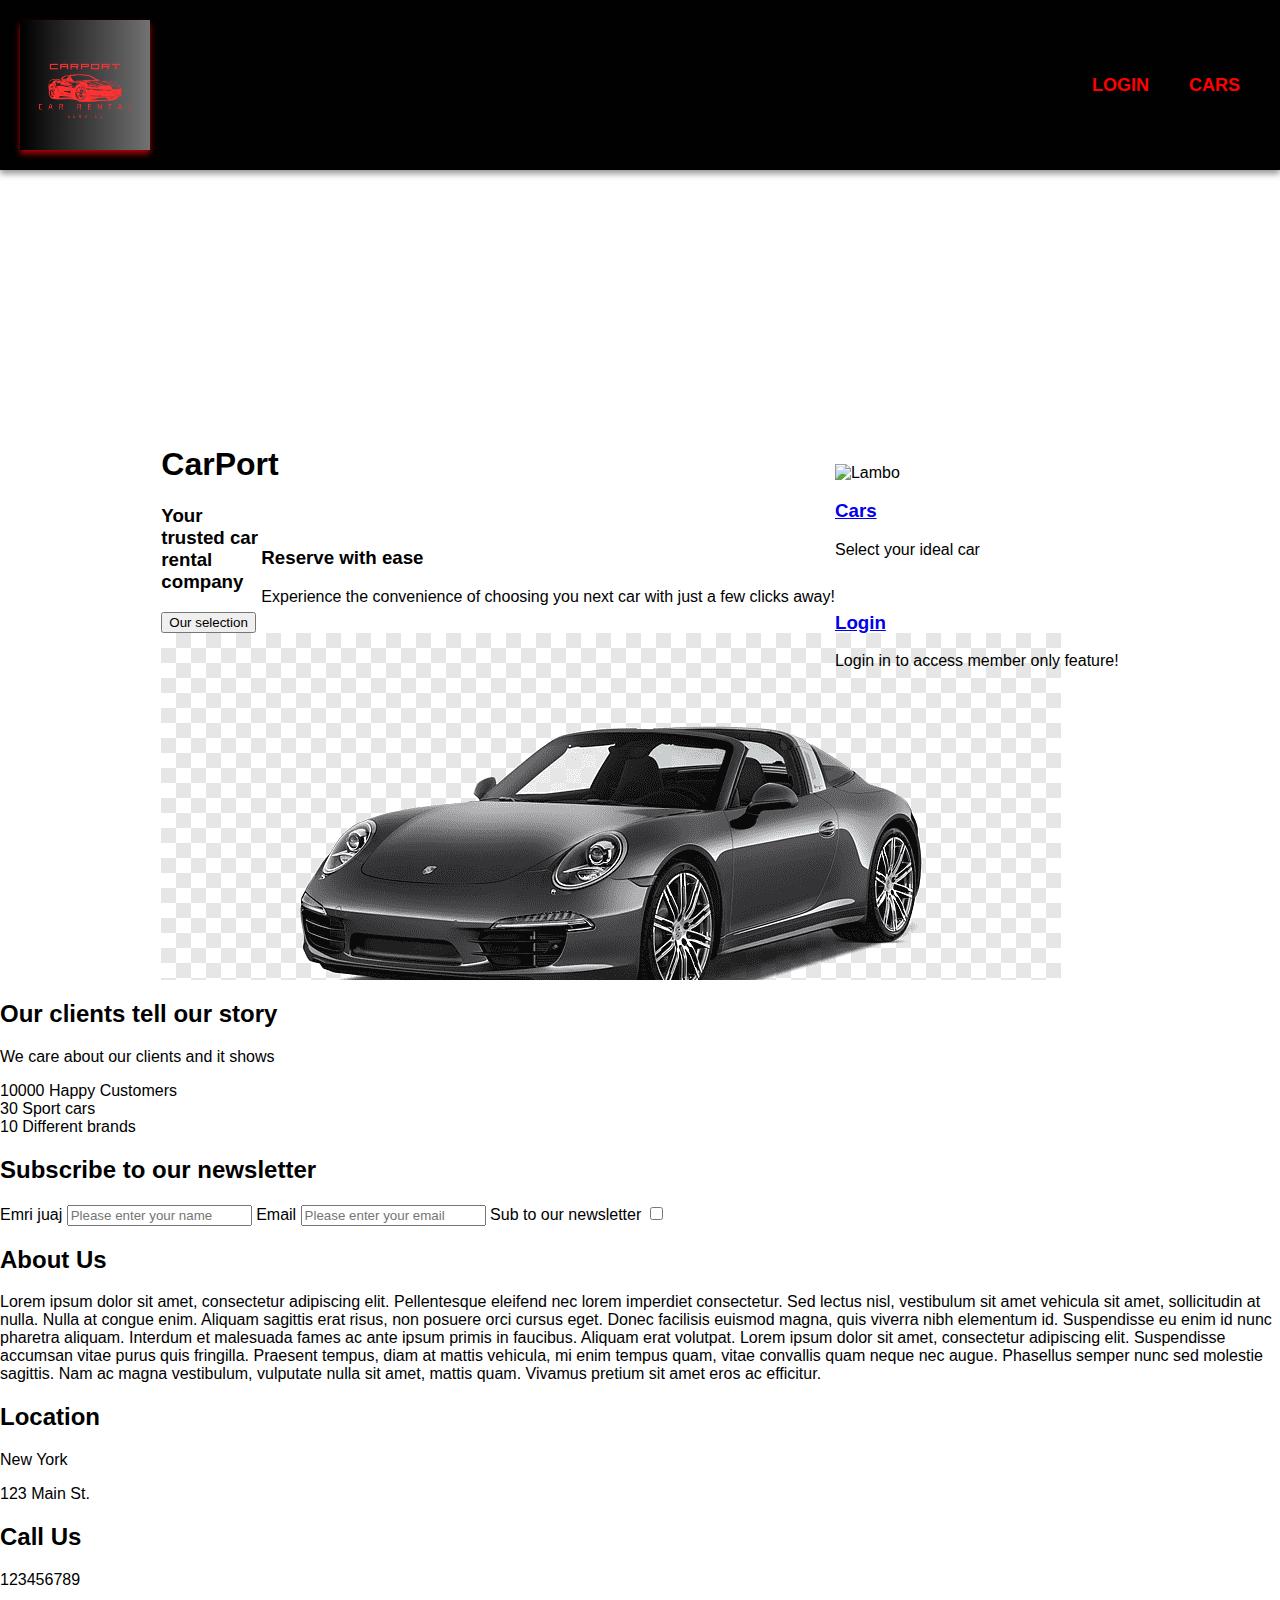
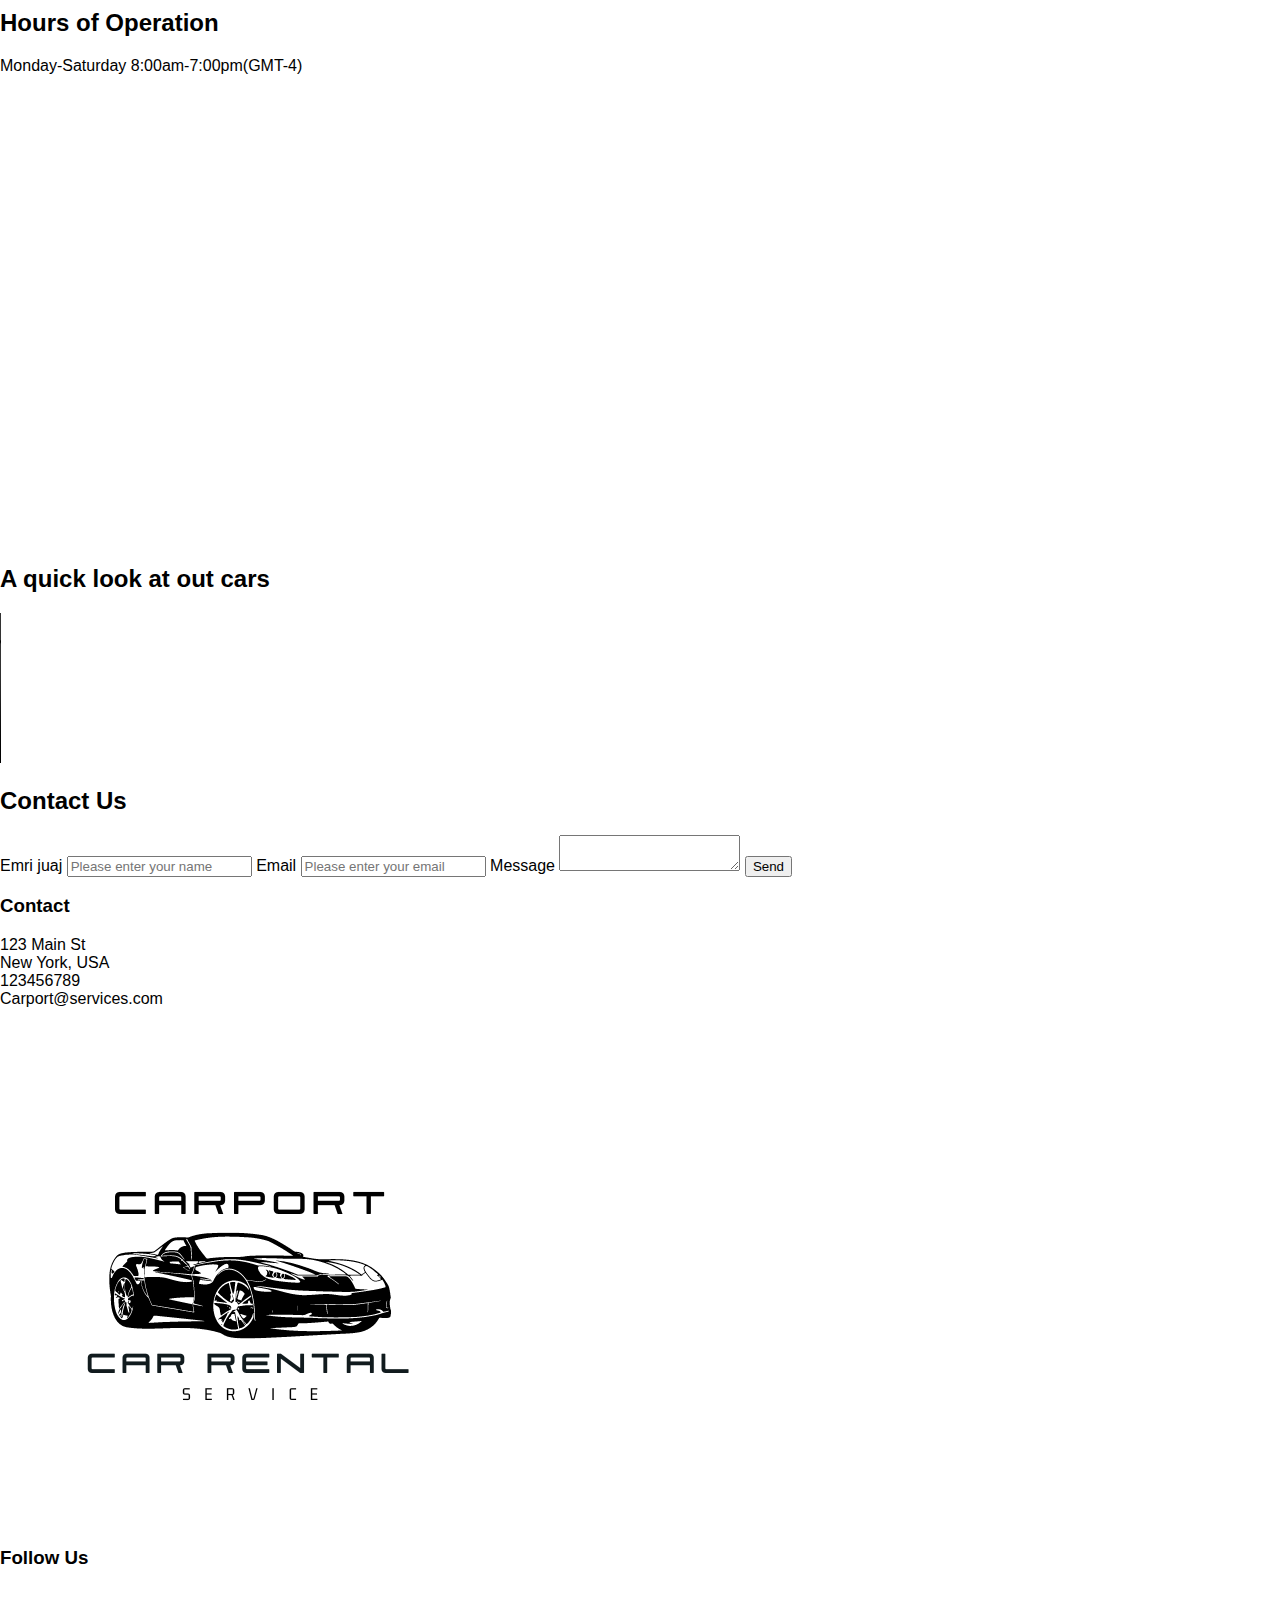
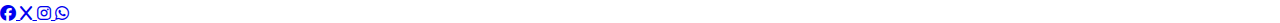
==== index.html @ 86327561 "Update" ====
<!DOCTYPE html>
<html lang="en">
<head>
    <meta charset="UTF-8">
    <meta name="viewport" content="width=, initial-scale=1.0">
    <link rel="stylesheet" href="https://cdnjs.cloudflare.com/ajax/libs/font-awesome/6.6.0/css/all.min.css">
    <link rel="stylesheet" href="index.css">
    <title>Carport</title>
</head>
<body>
  <header>
    <img src="Logo.png" alt="WebLogo">
    <nav>
        <ul>
            <li> <a href="login.html">Login</a></li>
            <li><a href="cars.html">Cars</a></li>
            
        </ul>
    </nav>
  </header>
    <main>

      <section class="car-showcase">
        <div class="car-info">
            <h1>CarPort</h1>
            <h3>Your trusted car rental company</h3>
            <button class="modern-button">Our selection</button>
            <div class="image"><img src="web-car-img.png" alt="Car Image"></div>
        <div class="img-overlay">
            <span class="overlay-txt">Our cars are our passion</span>
        </div>
        </div>
        <div class="carport-txt">
            <h3>Reserve with ease</h3>
            <p>Experience the convenience of choosing you next car with just a few clicks away!</p>
            </div>
            <div class="reserve-process-overview">
            <div class="reserve-process">
            <span class="icon">

                <img src="lambo.p" alt="Lambo">
            </span>
            <h3><a href="cars.html">Cars</a></h3>
            <p>Select your ideal car</p>
        </div>
        <div class="reserve-process">
        <span class="icon">
            <img src="Ferrari.p" alt="">
            <h3><a href="login.html">Login</a></h3>
            <p>Login in to access member only feature!</p>
        </span>
        </div>

        </div>
      </section>

     <section class="statistics">
        <div class="container">
            <h2 class="section-header">
                Our clients tell our story
            </h2>
            <p class="section-description">
                We care about our clients and it shows
            </p>
            <div class="statistics-wrapper">
                <div class="statistics">
                    <span class="statistic-number">
                        10000
                    </span>
                    <span class="statistic-txt">
                        Happy Customers
                    </span>
                </div>
                <div class="statistics">
                    <span class="statistic-number">
                        30
                    </span>
                    <span class="statistic-txt">
                        Sport cars
                    </span>
                </div>
                <div class="statistics">
                    <span class="statistic-number">
                        10
                    </span>
                    <span class="statistic-txt">
                        Different brands
                    </span>
                </div>
            </div>
        </div>
     </section>

     <section class="newsletter">
        <h2>Subscribe to our newsletter</h2>
        <form id="newsletter-form">
            <label for="emri">Emri juaj</label>
            <input type="text" name="emri" placeholder="Please enter your name">
         <label for="email">Email</label>
        <input type="email" name="email" placeholder="Please enter your email">
        <label for="checkbox">Sub to our newsletter</label>
        <input type="checkbox" name="checkbox">

        </form>
        </section>

       <section class="about-us">
        <div class="bkg-img"></div>
        <div class="about-us-content">
        <h2>About Us</h2>
        <p>
            Lorem ipsum dolor sit amet, consectetur adipiscing elit. Pellentesque eleifend nec lorem imperdiet consectetur. Sed lectus nisl, vestibulum sit amet vehicula sit amet, sollicitudin at nulla. Nulla at congue enim. Aliquam sagittis erat risus, non posuere orci cursus eget. Donec facilisis euismod magna, quis viverra nibh elementum id. Suspendisse eu enim id nunc pharetra aliquam. Interdum et malesuada fames ac ante ipsum primis in faucibus. Aliquam erat volutpat. Lorem ipsum dolor sit amet, consectetur adipiscing elit. Suspendisse accumsan vitae purus quis fringilla. Praesent tempus, diam at mattis vehicula, mi enim tempus quam, vitae convallis quam neque nec augue. Phasellus semper nunc sed molestie sagittis. Nam ac magna vestibulum, vulputate nulla sit amet, mattis quam. Vivamus pretium sit amet eros ac efficitur.
        </p>
    </div>
       </section>
    <section class="location-section">
        <div class="location">
            <div class="location-address">
                <h2>Location</h2>
                <p>New York</p>
                <p>123 Main St.</p>
                <h2>Call Us</h2>
                <p>123456789</p>
                <h2>Hours of Operation</h2>
                <p>Monday-Saturday 8:00am-7:00pm(GMT-4)</p>
            </div>
            <div class="map">
                <iframe 
                src="https://www.google.com/maps/embed?pb=!1m18!1m12!1m3!1d387191.03622311755!2d-74.30935047300717!3d40.69753993691164!2m3!1f0!2f0!3f0!3m2!1i1024!2i768!4f13.1!3m3!1m2!1s0x89c24fa5d33f083b%3A0xc80b8f06e177fe62!2sNew%20York%20City%2C%20New%20York%2C%20Shtetet%20e%20Bashkuara%20t%C3%AB%20Amerik%C3%ABs!5e0!3m2!1ssq!2s!4v1728379317679!5m2!1ssq!2s" width="600" height="450" style="border:0;" allowfullscreen="" loading="lazy" referrerpolicy="no-referrer-when-downgrade">
            </iframe>
            </div>
        </div>
    </section>

    <section class="video">
        <div class="video-content">
            <h2 class="video-header">
                A quick look at out cars
            </h2>
            <div class="video-player">
                <video 
                class="video_iframe"
                src="videoplayback (1).mp4"
                controls
                loop
                autoplay
                muted
            ></video>
            </div>
        </div>
    </section>

    <section class="contact-form">
        <h2>Contact Us</h2>
        <form>
            <label for="emri">Emri juaj</label>
            <input type="text" name="emri" placeholder="Please enter your name">

            <label for="email">Email</label>
            <input type="email" name="email" placeholder="Please enter your email">

            <label for="message">Message</label>
            <textarea name="message" id="message" required></textarea>
            <button type="submit">Send</button>
        </form>
    </section>
    
    
    
    
    
    
    
    
    
    
    
    
    
    
    
    
    
    
    
    
    
    
    
    
    
    
    </main>
    <footer>
        <div class="container">
            <div class="footer-content">
                <div class="footer-content">
                    <div class="footer-column">
                        <h3>Contact</h3>
                        <p>
                            123 Main St <br>
                            New York, USA <br>
                            123456789 <br>
                            Carport@services.com
                        </p>
                    </div>
                    <div class="footer-column">
                       <img src="WebLogo.png" alt="Our logl" class="footer-logo">
                       <h3>Follow Us</h3>
                        <div class="social-media-icons">
                            <a href="https://www.facebook.com/"><br>
                                <i class="fa-brands fa-facebook"></i>
                            </a>
                            <a href="https://www.x.com/">
                                <i class="fa-brands fa-x"></i>
                            </a>
                            <a href="https://www.instagram.com/">
                                <i class="fa-brands fa-instagram"></i>
                            </a>
                            <a href="https://www.whatsapp.com/">
                                <i class="fa-brands fa-whatsapp"></i>
                            </a>

                        </div>


                    </div>
                    
                </div>
            </div>
        </div>
    </footer>
</body>
</html>
---- index.css ----
*{
    font-family: "Roboto", sans-serif;
    
}

body{
    margin: 0;
    padding: 0;
}

header{
    background-color: rgb(1, 1, 1);

    box-shadow: 0 4px 6px rgba(0, 0, 0, 0.4);
    padding: 20px;
    justify-content: space-between;
    display: flex;
}

nav{
    display: flex;
    justify-content: space-between;
    align-items: center;
}

header img{
    height: 130px;
    box-shadow: 0 4px 6px rgba(205, 9, 9, 0.8);
    
}

nav ul{
    list-style: none;
    display: flex;
    align-items:center;
    justify-content: center;
}

nav ul li{
margin: 0 10px;
}

nav ul li a{
    text-decoration: none;
    color: red;
    font-weight: 700;
    font-size: large;
    text-transform: uppercase;
    padding: 10px;
    border-radius: 10px;
    
  
}

nav ul li a:hover{
    font-weight: 800 ;
    color: black;
    transition: 50ms;
    background-color: red;

}

.car-showcase{
    display: flex;
    justify-content: center;
    align-items: center;
    height: 90vh;
    position: relative;
    overflow: hidden;
}
.car-info{
    height: 300px;
    width: 100px;

}
}

.reserve-process-overview{
      display: flex;
    justify-content: center;
    align-items: center;
    height: 90vh;
    position: relative;
    overflow: hidden;
}
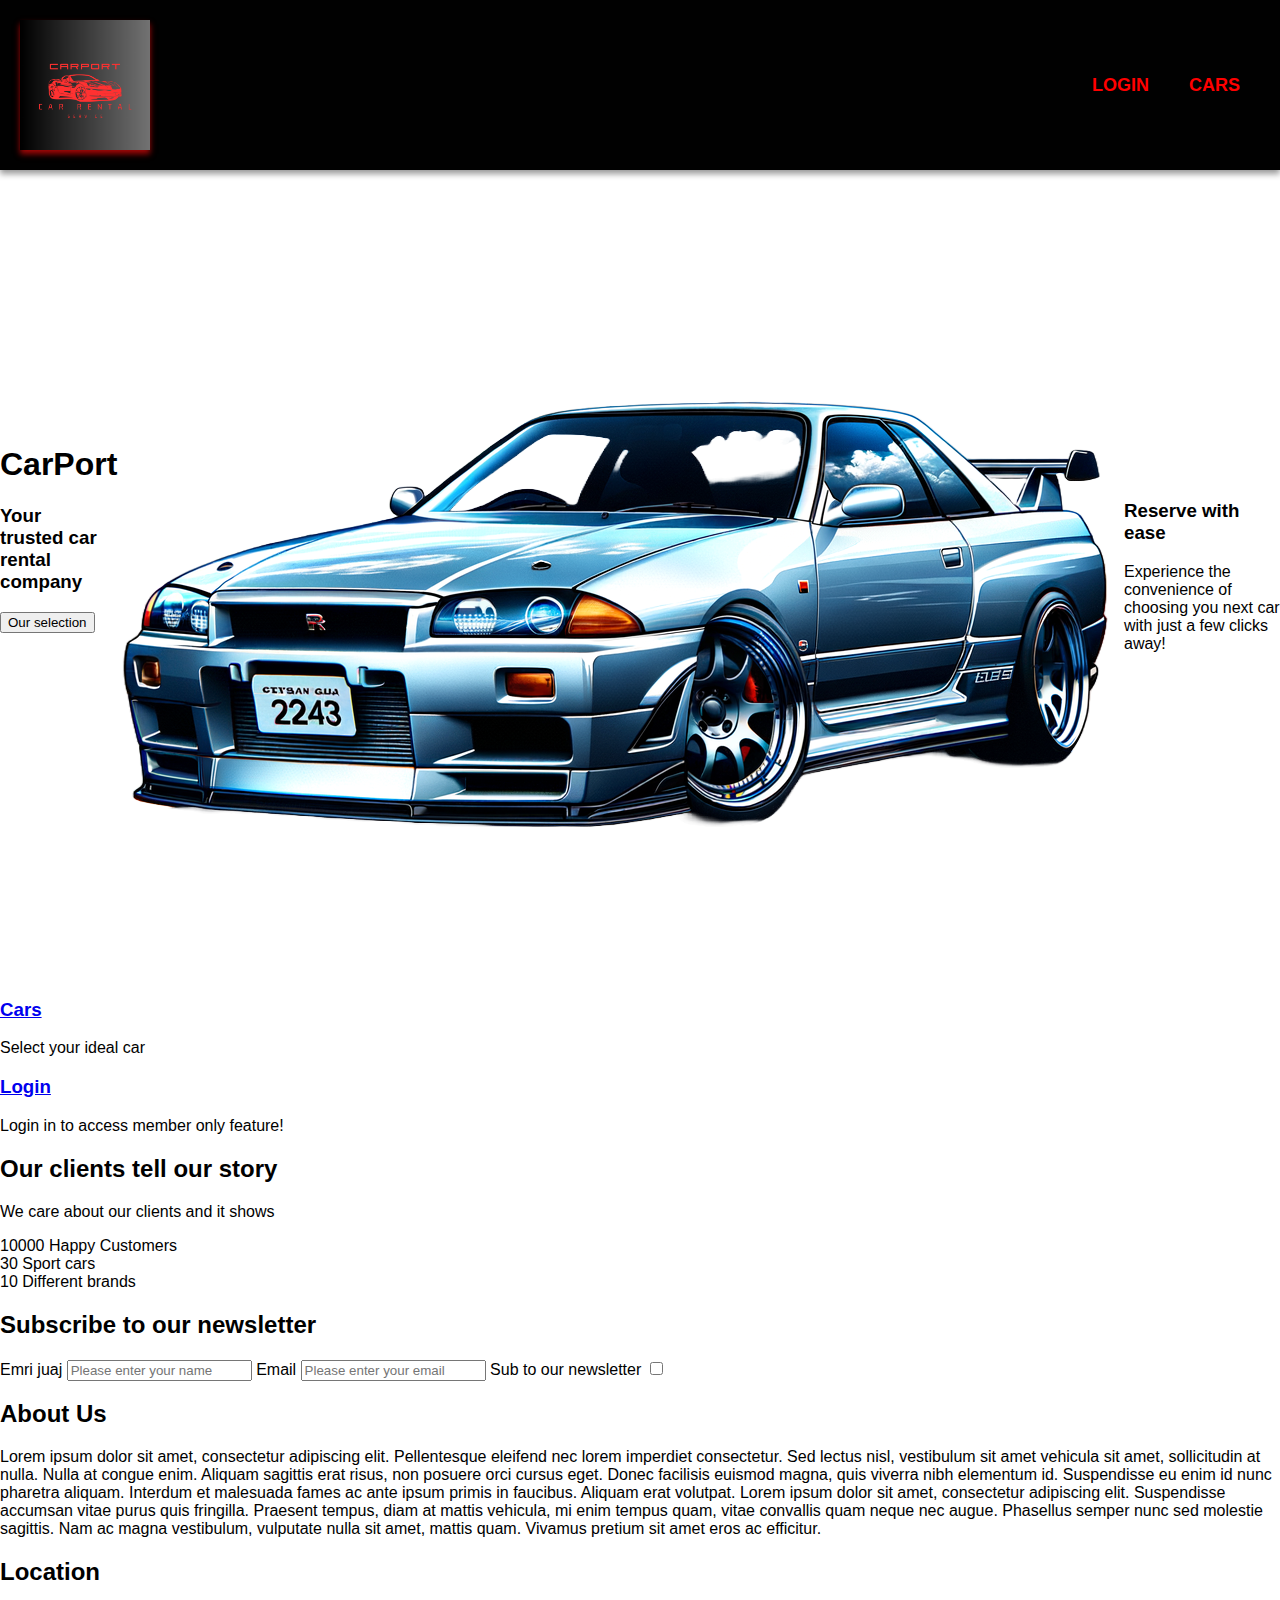
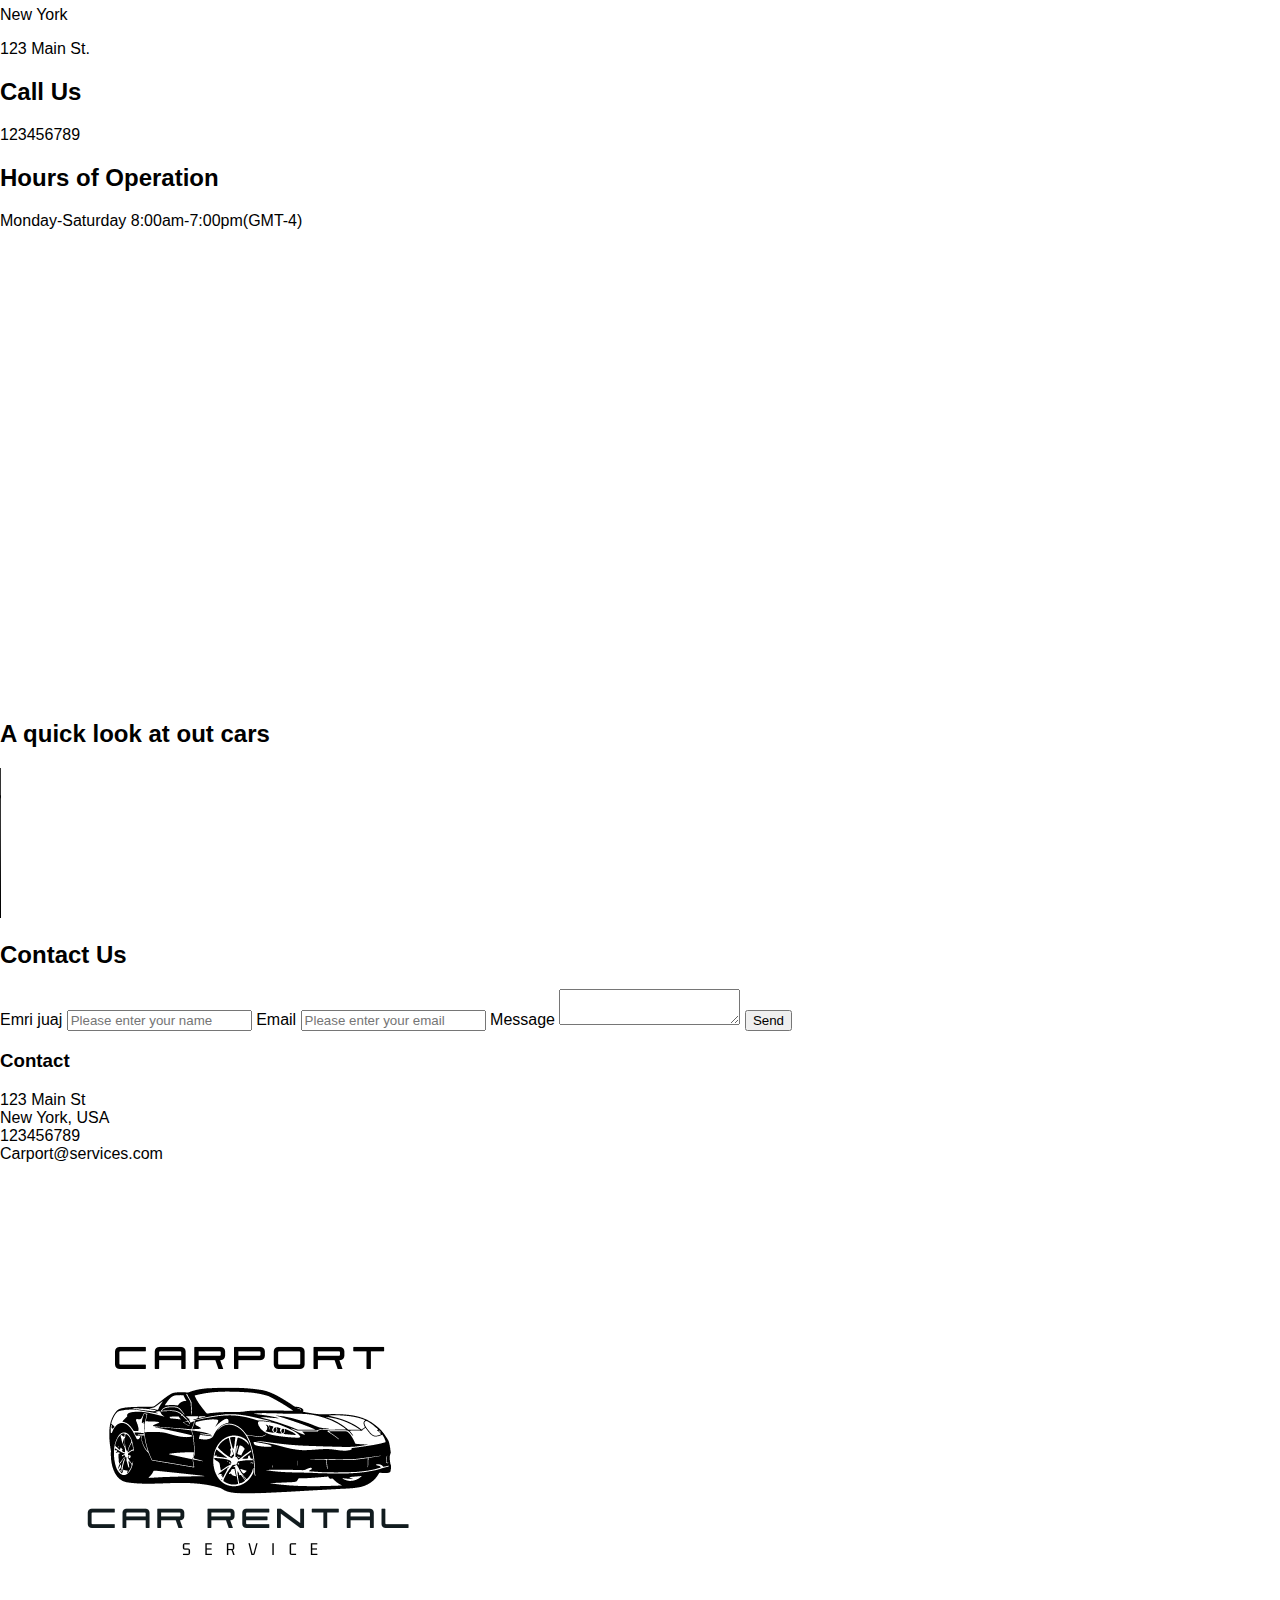
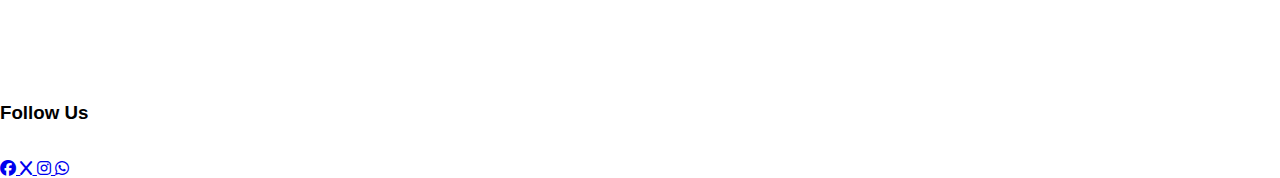
==== commit 16f4523d: "Css" ====
--- a/index.html
+++ b/index.html
@@ -25,34 +25,36 @@
             <h1>CarPort</h1>
             <h3>Your trusted car rental company</h3>
             <button class="modern-button">Our selection</button>
-            <div class="image"><img src="web-car-img.png" alt="Car Image"></div>
-        <div class="img-overlay">
-            <span class="overlay-txt">Our cars are our passion</span>
-        </div>
+        </div>
+            <div id="car-img">
+                <img src="Nissan.png" alt="Nissan">
+        
         </div>
         <div class="carport-txt">
             <h3>Reserve with ease</h3>
             <p>Experience the convenience of choosing you next car with just a few clicks away!</p>
-            </div>
+            </div>   
+        </section>
+        
             <div class="reserve-process-overview">
             <div class="reserve-process">
             <span class="icon">
 
-                <img src="lambo.p" alt="Lambo">
+                <!-- <img src="" alt="Lambo"> -->
             </span>
             <h3><a href="cars.html">Cars</a></h3>
             <p>Select your ideal car</p>
         </div>
         <div class="reserve-process">
         <span class="icon">
-            <img src="Ferrari.p" alt="">
+            <!-- <img src="" alt=""> -->
             <h3><a href="login.html">Login</a></h3>
             <p>Login in to access member only feature!</p>
         </span>
         </div>
 
         </div>
-      </section>
+   
 
      <section class="statistics">
         <div class="container">
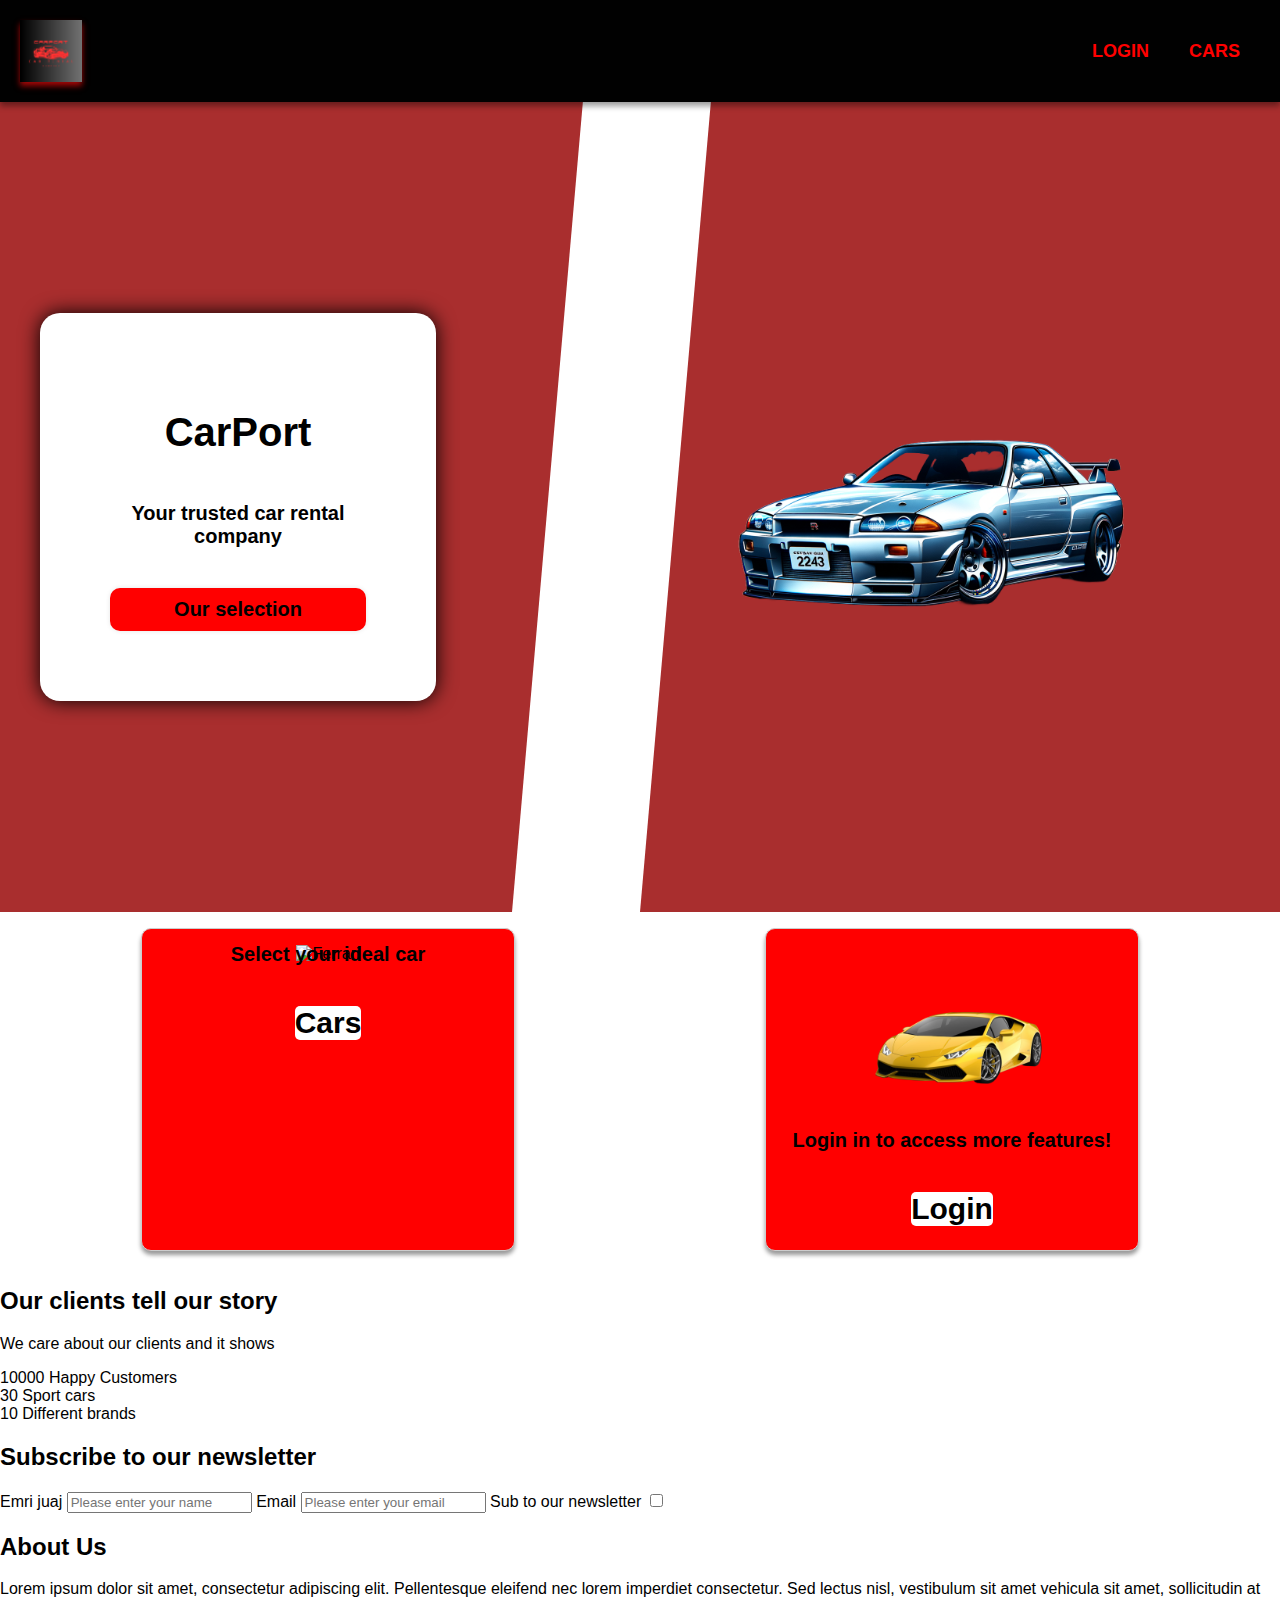
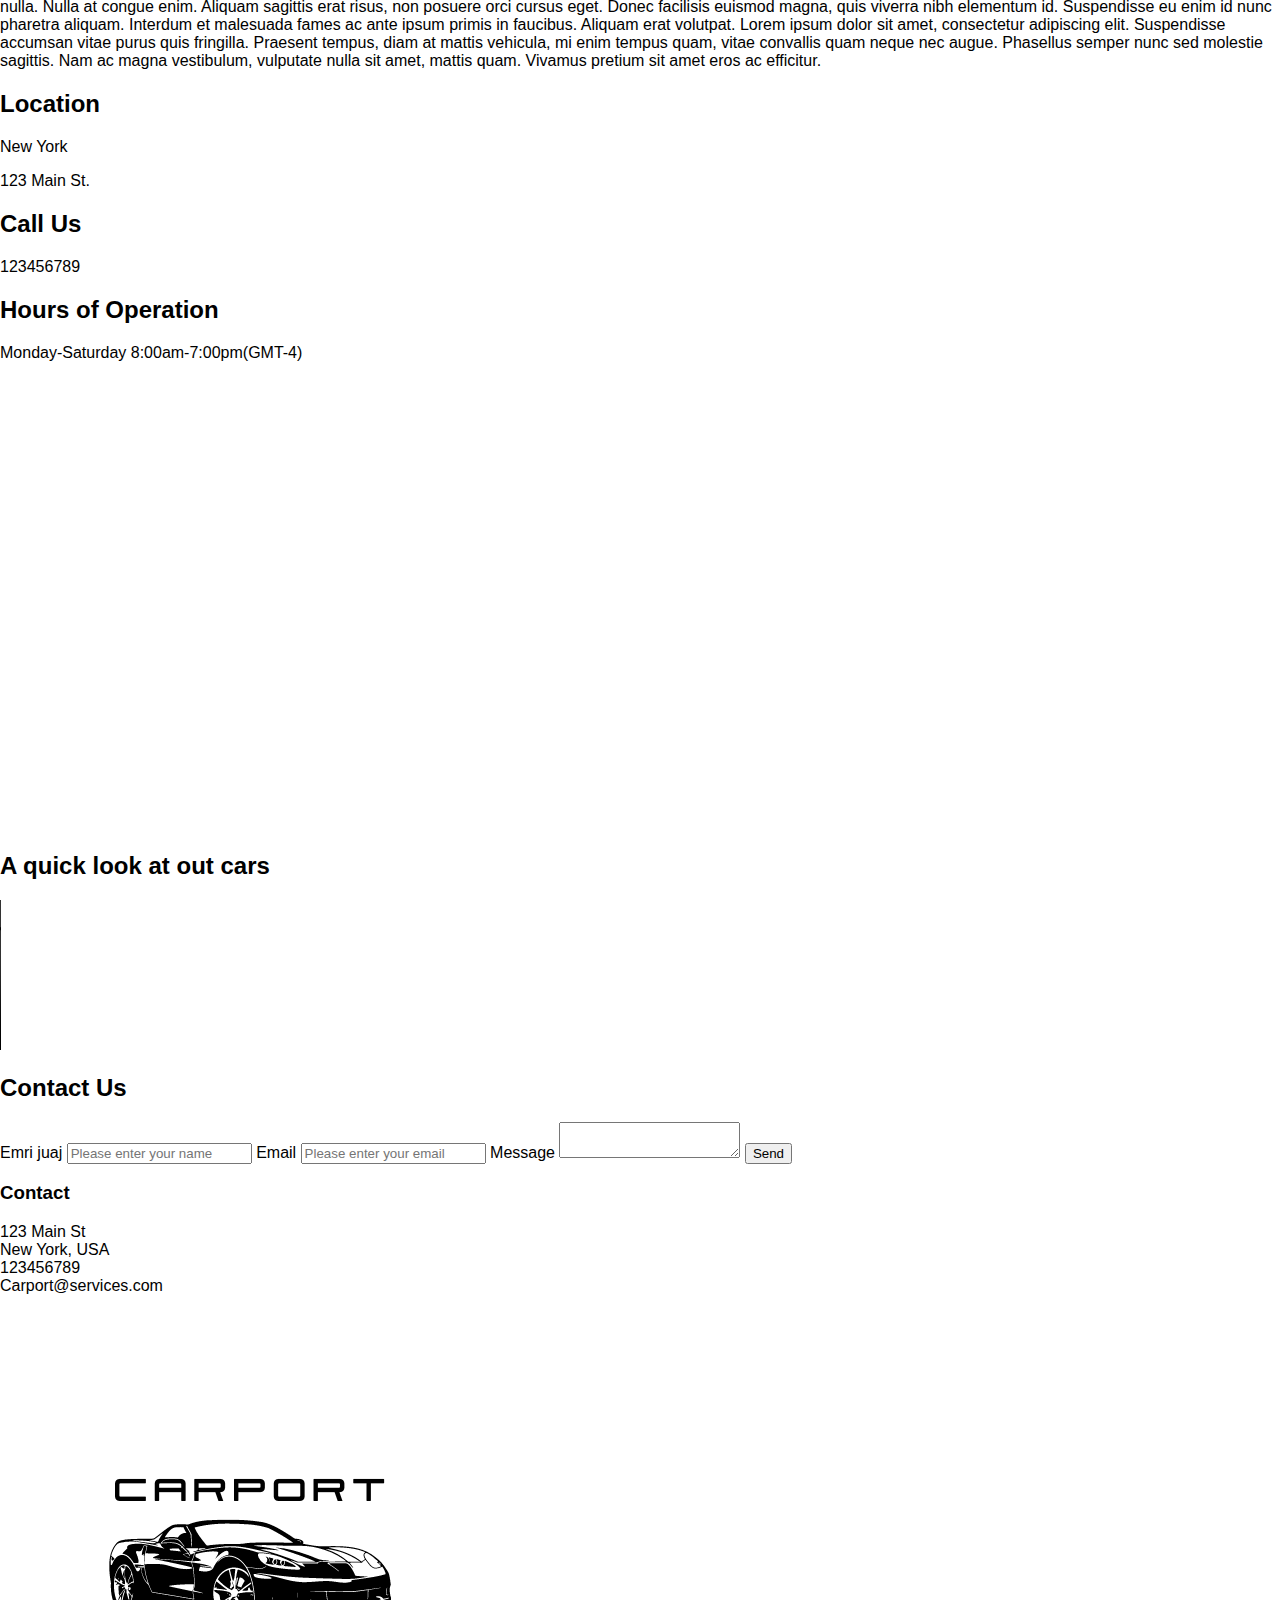
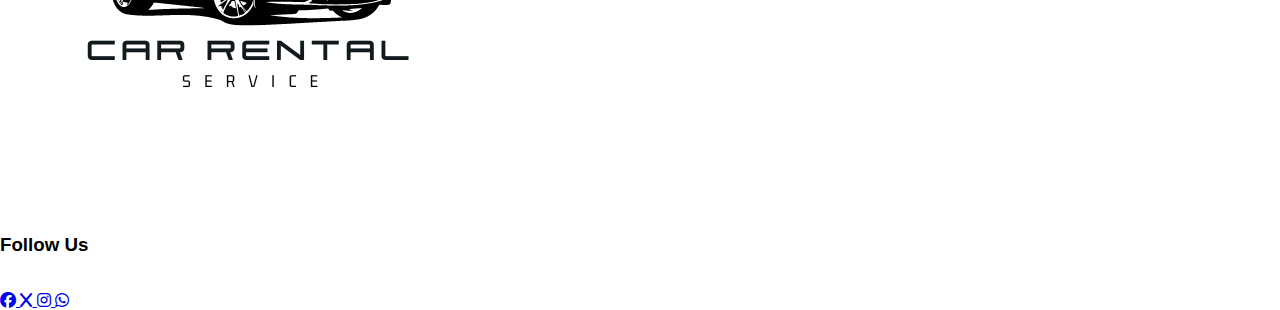
==== commit 593d0258: "New styling" ====
--- a/index.html
+++ b/index.html
@@ -26,31 +26,31 @@
             <h3>Your trusted car rental company</h3>
             <button class="modern-button">Our selection</button>
         </div>
-            <div id="car-img">
+            <div class="car-img">
                 <img src="Nissan.png" alt="Nissan">
         
         </div>
-        <div class="carport-txt">
-            <h3>Reserve with ease</h3>
-            <p>Experience the convenience of choosing you next car with just a few clicks away!</p>
-            </div>   
+           
         </section>
         
             <div class="reserve-process-overview">
             <div class="reserve-process">
             <span class="icon">
 
-                <!-- <img src="" alt="Lambo"> -->
+                <img src="ferrari.png" alt="Ferrari">
             </span>
+            <p>Select your ideal car</p>
             <h3><a href="cars.html">Cars</a></h3>
-            <p>Select your ideal car</p>
+            
         </div>
         <div class="reserve-process">
         <span class="icon">
-            <!-- <img src="" alt=""> -->
+             <img src="lambo.png" alt="Lambo"> 
+              </span>
+              <p>Login in to access more features!</p>
             <h3><a href="login.html">Login</a></h3>
-            <p>Login in to access member only feature!</p>
-        </span>
+            
+       
         </div>
 
         </div>
--- a/index.css
+++ b/index.css
@@ -24,9 +24,9 @@
 }
 
 header img{
-    height: 130px;
+    max-width: 5%;
+    max-height: 5%;
     box-shadow: 0 4px 6px rgba(205, 9, 9, 0.8);
-    
 }
 
 nav ul{
@@ -53,9 +53,9 @@
 }
 
 nav ul li a:hover{
+    
     font-weight: 800 ;
     color: black;
-    transition: 50ms;
     background-color: red;
 
 }
@@ -67,19 +67,164 @@
     height: 90vh;
     position: relative;
     overflow: hidden;
-}
+    justify-content: space-between;
+   
+}
+
+
+.car-showcase::before,
+.car-showcase::after{
+content: '';
+position: absolute;
+top: 0;
+width: 100%;
+height: 100%;
+transform-origin: bottom;
+background-color: rgb(169, 46, 46);
+z-index: -1;
+
+}
+
+.car-showcase::before{
+    right: 60%;
+    transform: skewx(-5deg)
+     
+}
+
+.car-showcase::after{
+    left: 50%;
+    transform: skewx(-5deg)
+}
+
+
+
+.car-img{
+  height: 400px;
+  width: 400px;
+ 
+  margin-right: 150px;
+  
+
+}
+.car-showcase img{
+    min-width: 100%;
+    min-height: 100%;
+    max-width: 50%;
+    max-height: 50%;
+   
+}
+
+.car-showcase img:hover{
+    transform: scale(1.3);
+    transition: transform 0.3s ease;
+}
+
 .car-info{
-    height: 300px;
-    width: 100px;
-
-}
+    flex: 1;
+    background-color: white;
+    text-align: center;
+    padding: 70px;
+    margin-left: 40px;
+    flex-direction: column;
+    border-radius: 20px;
+    max-width: 20%;
+    float: left; 
+    display: flex;
+    box-shadow: 0 0 20px rgba(0, 0, 0, 1);
+    
+}
+.car-info h1{
+    font-size: 40px;
+    font-weight: 700;
+
+}
+
+.car-info h3{
+    font-size: 20px;
+    font-weight: 700;
+}
+.car-info button{
+    background: red;
+    border-radius: 10px;
+    border: 0;
+    box-shadow: 0 0 5px rgba(0, 0, 0, 0.1);
+    color: black;
+    padding: 10px;
+    width: 100%;
+    margin-top: 20px;
+    font-size: 20px;
+    font-weight: 700;
+}
+
+.car-info button:hover{
+    transform: scale(1.3);
+    transition: transform 0.3s ease;
+    background-color: black;
+    color: white;
+    
 }
 
 .reserve-process-overview{
-      display: flex;
-    justify-content: center;
+    display: flex;
+    flex-wrap: wrap;
+    justify-content: space-around;
+    background-color: #ffffff;
+    padding: 16px;
+    margin-bottom: 10px;
+    padding: 16px;
+    
+}
+.reserve-process{
+    display: flex;
+    flex-direction: column;
     align-items: center;
-    height: 90vh;
-    position: relative;
-    overflow: hidden;
-}
+    width: 30%;
+    padding: 16px;
+    border: 1px solid #ccc;
+    border-radius: 10px;
+    box-shadow: 0 4px 4px rgba(0, 0, 0, 0.4);
+    box-sizing: border-box;
+    background-color: red;
+}
+
+.reserve-process:hover{
+    transform: scale(1.2);
+    transition: transform 0.3s ease;
+}
+
+.reserve-process .icon img{
+    height: 200px;
+    width: 200px;
+    object-fit: cover;
+}
+
+.reserve-process h3{
+    margin:8px 0 ;
+    background: rgb(255, 255, 255);
+    border-radius: 5px;
+    margin-top: 20px;
+     
+}
+.reserve-process h3 a{
+   text-decoration: none;
+    font-size: 30px;
+    color: rgb(0, 0, 0);
+
+
+}
+
+.reserve-process h3:hover{
+    transform: scale(1.2);
+    transition: transform 0.3s ease;
+      
+    box-shadow: 0 0 8px rgba(0, 0, 0, 0.8);
+}
+
+.reserve-process p{
+    font-weight: 800;
+    font-size: 20px;
+    margin-top: -20px;
+
+}
+
+
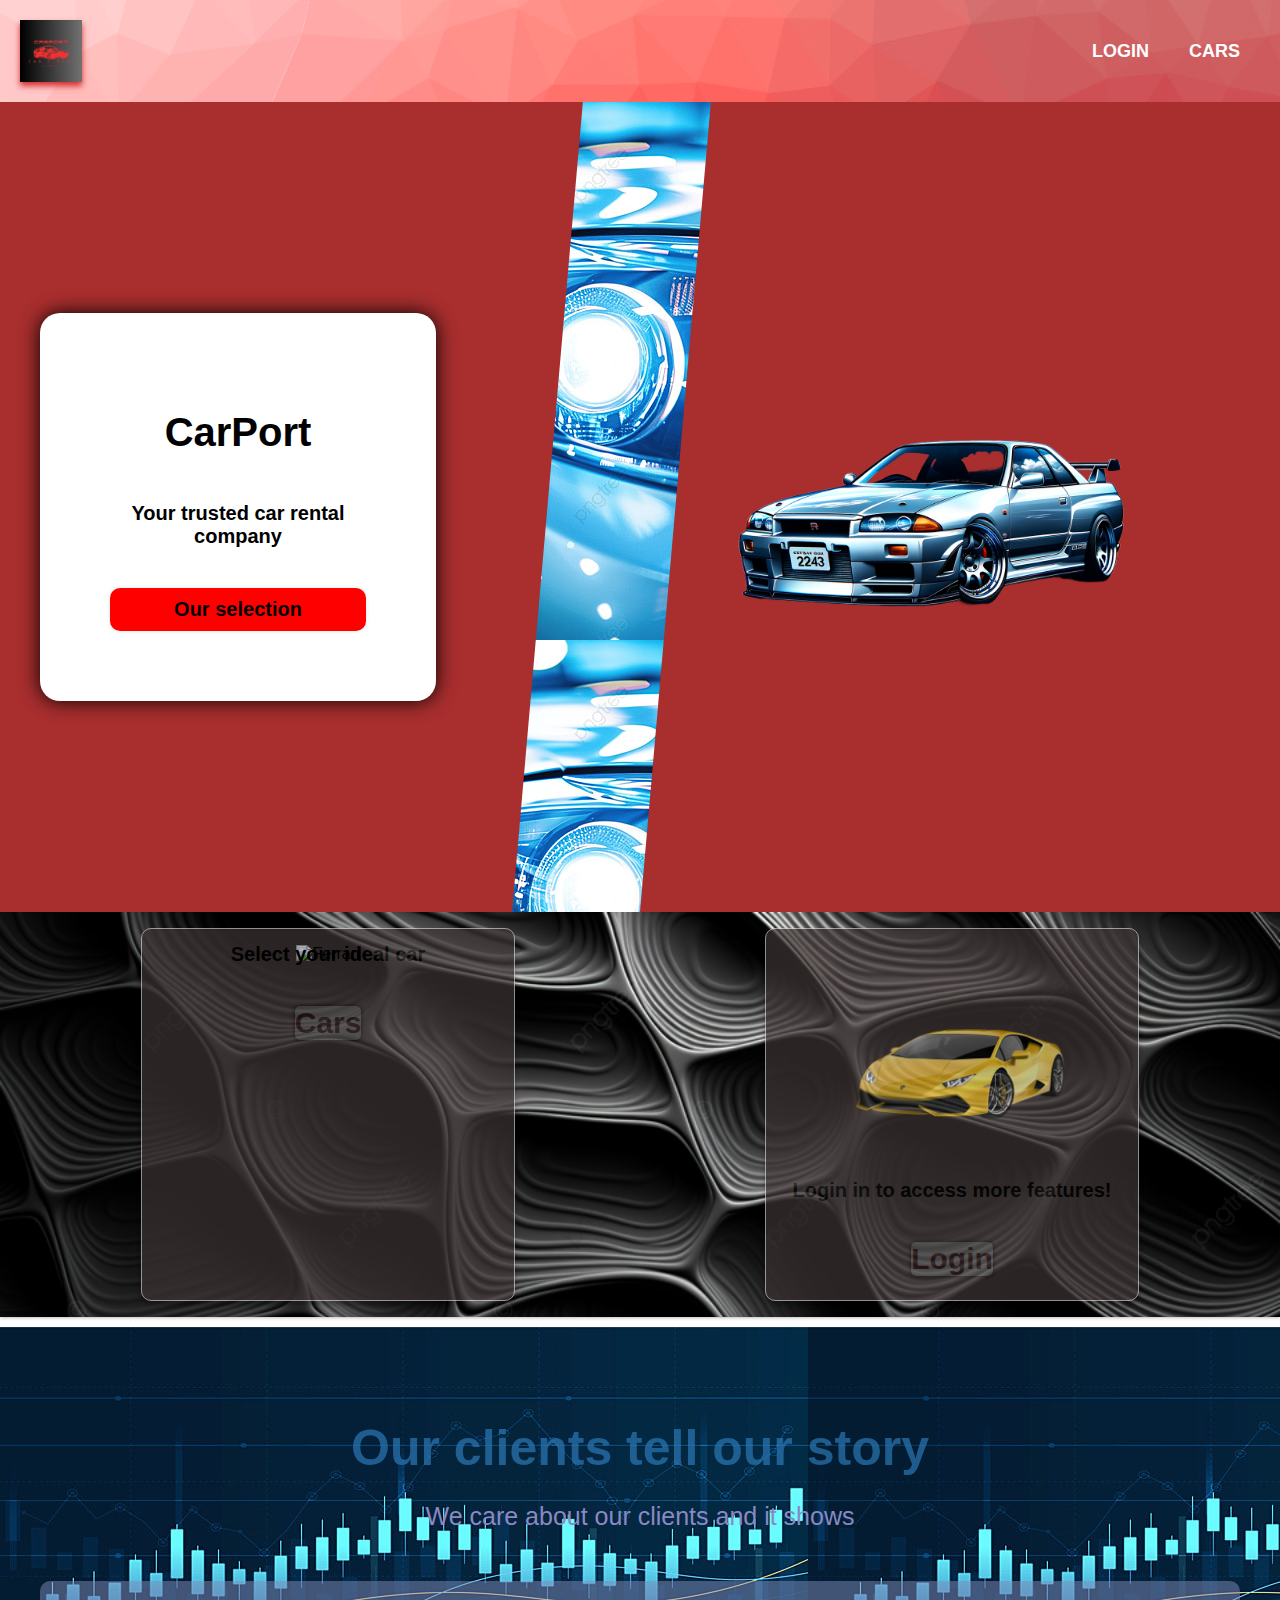
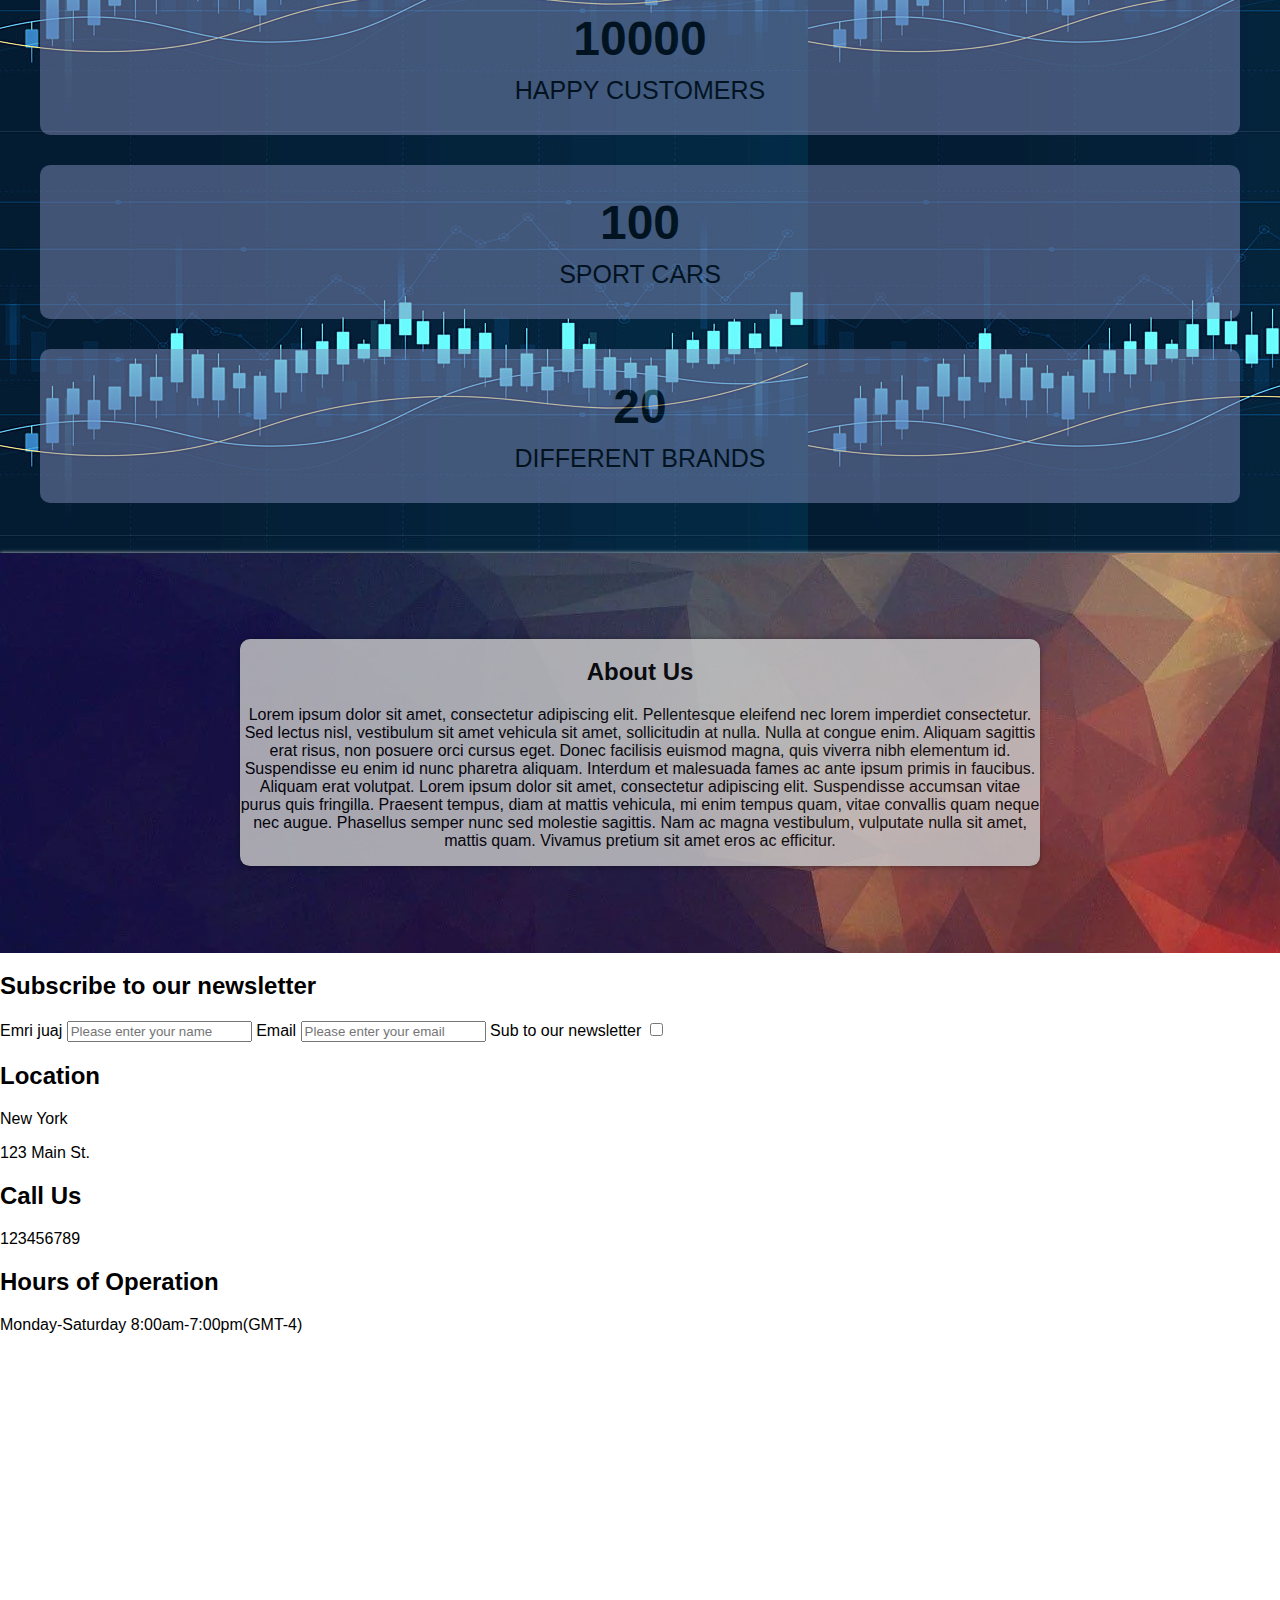
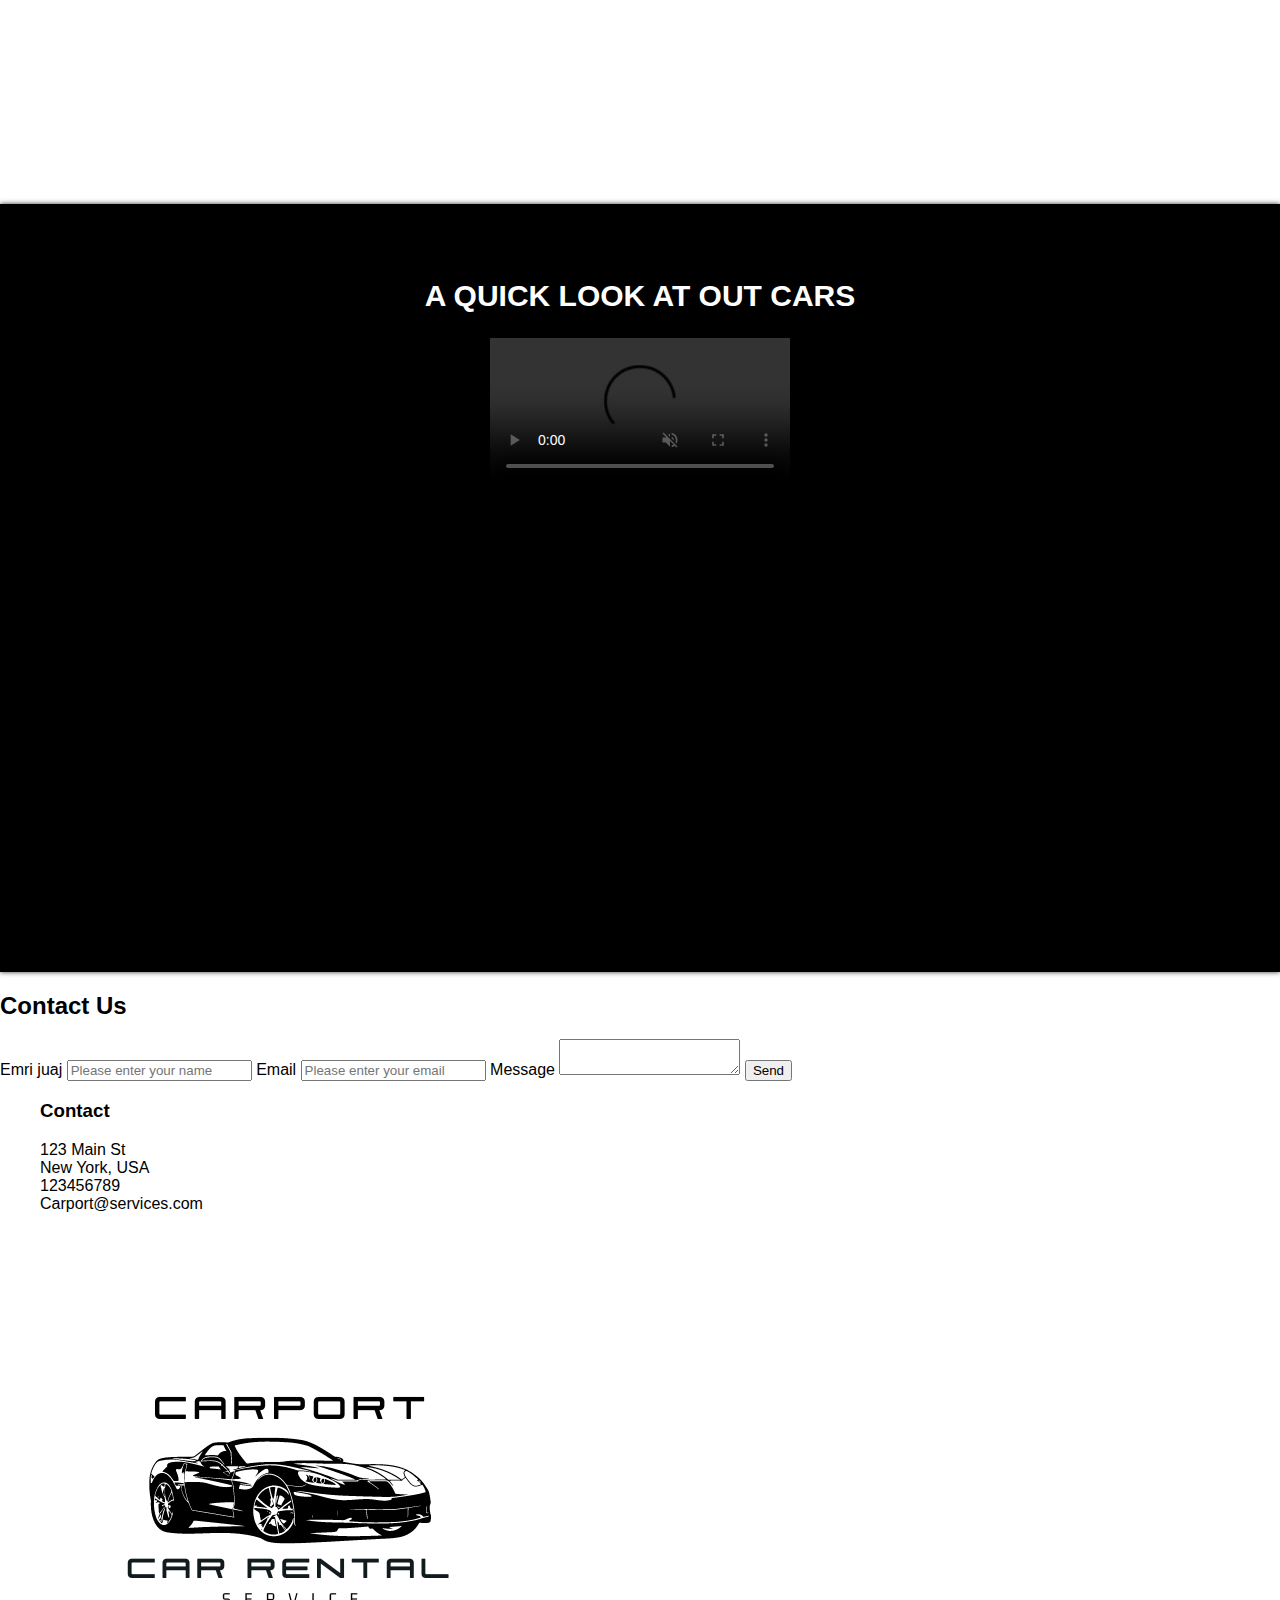
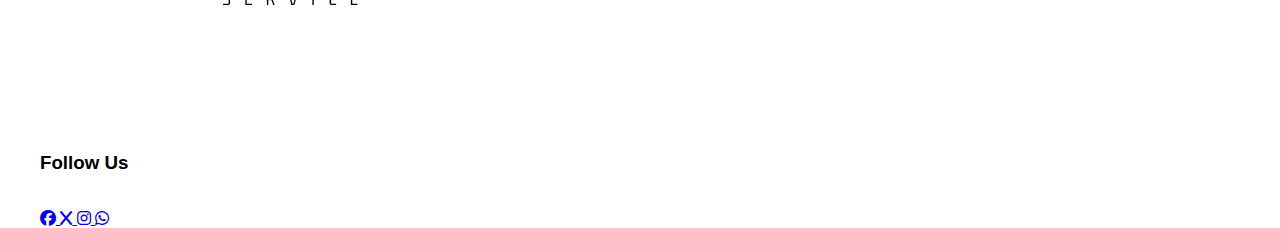
==== commit 32002a67: "New styling for the video and the statistics section of the project" ====
--- a/index.html
+++ b/index.html
@@ -65,7 +65,7 @@
                 We care about our clients and it shows
             </p>
             <div class="statistics-wrapper">
-                <div class="statistics">
+                <div class="statistic">
                     <span class="statistic-number">
                         10000
                     </span>
@@ -73,17 +73,17 @@
                         Happy Customers
                     </span>
                 </div>
-                <div class="statistics">
+                <div class="statistic">
                     <span class="statistic-number">
-                        30
+                        100
                     </span>
                     <span class="statistic-txt">
                         Sport cars
                     </span>
                 </div>
-                <div class="statistics">
+                <div class="statistic">
                     <span class="statistic-number">
-                        10
+                        20
                     </span>
                     <span class="statistic-txt">
                         Different brands
@@ -92,6 +92,16 @@
             </div>
         </div>
      </section>
+
+       <section class="about-us">
+        <div class="bkg-img"></div>
+        <div class="about-us-content">
+        <h2>About Us</h2>
+        <p>
+            Lorem ipsum dolor sit amet, consectetur adipiscing elit. Pellentesque eleifend nec lorem imperdiet consectetur. Sed lectus nisl, vestibulum sit amet vehicula sit amet, sollicitudin at nulla. Nulla at congue enim. Aliquam sagittis erat risus, non posuere orci cursus eget. Donec facilisis euismod magna, quis viverra nibh elementum id. Suspendisse eu enim id nunc pharetra aliquam. Interdum et malesuada fames ac ante ipsum primis in faucibus. Aliquam erat volutpat. Lorem ipsum dolor sit amet, consectetur adipiscing elit. Suspendisse accumsan vitae purus quis fringilla. Praesent tempus, diam at mattis vehicula, mi enim tempus quam, vitae convallis quam neque nec augue. Phasellus semper nunc sed molestie sagittis. Nam ac magna vestibulum, vulputate nulla sit amet, mattis quam. Vivamus pretium sit amet eros ac efficitur.
+        </p>
+    </div>
+       </section>
 
      <section class="newsletter">
         <h2>Subscribe to our newsletter</h2>
@@ -106,16 +116,9 @@
         </form>
         </section>
 
-       <section class="about-us">
-        <div class="bkg-img"></div>
-        <div class="about-us-content">
-        <h2>About Us</h2>
-        <p>
-            Lorem ipsum dolor sit amet, consectetur adipiscing elit. Pellentesque eleifend nec lorem imperdiet consectetur. Sed lectus nisl, vestibulum sit amet vehicula sit amet, sollicitudin at nulla. Nulla at congue enim. Aliquam sagittis erat risus, non posuere orci cursus eget. Donec facilisis euismod magna, quis viverra nibh elementum id. Suspendisse eu enim id nunc pharetra aliquam. Interdum et malesuada fames ac ante ipsum primis in faucibus. Aliquam erat volutpat. Lorem ipsum dolor sit amet, consectetur adipiscing elit. Suspendisse accumsan vitae purus quis fringilla. Praesent tempus, diam at mattis vehicula, mi enim tempus quam, vitae convallis quam neque nec augue. Phasellus semper nunc sed molestie sagittis. Nam ac magna vestibulum, vulputate nulla sit amet, mattis quam. Vivamus pretium sit amet eros ac efficitur.
-        </p>
-    </div>
-       </section>
-    <section class="location-section">
+    
+    
+       <section class="location-section">
         <div class="location">
             <div class="location-address">
                 <h2>Location</h2>
@@ -166,31 +169,6 @@
             <button type="submit">Send</button>
         </form>
     </section>
-    
-    
-    
-    
-    
-    
-    
-    
-    
-    
-    
-    
-    
-    
-    
-    
-    
-    
-    
-    
-    
-    
-    
-    
-    
     
     </main>
     <footer>
--- a/index.css
+++ b/index.css
@@ -6,11 +6,13 @@
 body{
     margin: 0;
     padding: 0;
+  
 }
 
 header{
-    background-color: rgb(1, 1, 1);
-
+    background:url(nav.png);
+    background-size: cover;
+    box-shadow: 0 0 5px rgba(0, 0, 0, 0.8);
     box-shadow: 0 4px 6px rgba(0, 0, 0, 0.4);
     padding: 20px;
     justify-content: space-between;
@@ -42,7 +44,7 @@
 
 nav ul li a{
     text-decoration: none;
-    color: red;
+    color: rgb(254, 254, 254);
     font-weight: 700;
     font-size: large;
     text-transform: uppercase;
@@ -68,6 +70,8 @@
     position: relative;
     overflow: hidden;
     justify-content: space-between;
+    background:url(backcar4.jpg);
+    z-index: 1;
    
 }
 
@@ -80,14 +84,17 @@
 width: 100%;
 height: 100%;
 transform-origin: bottom;
+background: url();
 background-color: rgb(169, 46, 46);
 z-index: -1;
+
 
 }
 
 .car-showcase::before{
     right: 60%;
     transform: skewx(-5deg)
+    
      
 }
 
@@ -168,10 +175,14 @@
     display: flex;
     flex-wrap: wrap;
     justify-content: space-around;
-    background-color: #ffffff;
+    background-image: url(background.avif);
     padding: 16px;
     margin-bottom: 10px;
     padding: 16px;
+    box-shadow: 0 0 4px rgba(0, 0, 0, 0.4);
+    background-size: cover;
+   
+    
     
 }
 .reserve-process{
@@ -184,7 +195,8 @@
     border-radius: 10px;
     box-shadow: 0 4px 4px rgba(0, 0, 0, 0.4);
     box-sizing: border-box;
-    background-color: red;
+    background-color: rgb(62, 52, 52);
+    opacity: 0.7;
 }
 
 .reserve-process:hover{
@@ -193,22 +205,23 @@
 }
 
 .reserve-process .icon img{
-    height: 200px;
-    width: 200px;
+    height: 250px;
+    width: 250px;
     object-fit: cover;
 }
 
 .reserve-process h3{
     margin:8px 0 ;
-    background: rgb(255, 255, 255);
+    background: rgb(84, 80, 80);
     border-radius: 5px;
     margin-top: 20px;
+    box-shadow: 0 0 4px rgba(0, 0, 0, 0.8);
      
 }
 .reserve-process h3 a{
    text-decoration: none;
     font-size: 30px;
-    color: rgb(0, 0, 0);
+    color: rgb(35, 16, 16);
 
 
 }
@@ -227,4 +240,126 @@
 
 }
 
-
+.statistics{
+    background:url(Stats.jpg);
+    padding: 50px 0;
+}
+
+.container{
+    max-width: 1200px;
+    margin: 0 auto;
+    background-size: cover;
+}
+
+.statistic:hover{
+    transform: scale(1.2);
+    transition: transform 0.3s ease;
+
+}
+ .section-header{
+    font-size: 50px;
+    font-weight: 700;
+    margin-bottom: 20px;
+    color: rgb(43, 120, 182);
+    text-align: center;
+    opacity: 0.7;
+ }
+
+.section-description{
+    font-size: 25px;
+    margin-bottom: 50px;
+    gap: 30px;
+    text-align: center;
+    color: rgb(137, 137, 195);
+}
+
+.statistics-wrapper{
+    display: flex;
+    flex-direction: column;
+    gap: 30px;
+}
+.statistic{
+    display: flex;
+    flex-direction: column;
+    align-items: center;
+    justify-content: center;
+    padding: 30px;
+    border-radius: 10px;
+    background-color: rgb(128, 140, 186);
+    opacity: 0.5;
+}
+
+.statistic-number{
+    font-size: 48px;
+    font-weight: 700;
+    margin-bottom: 10px;
+    color: black;
+}
+
+.statistic-txt{
+    font-size: 25px;
+    text-transform: uppercase;
+    color: #000000;
+}
+
+.about-us{
+    position: relative;
+    height: 400px;
+    box-shadow: 0 0 4px rgba(255, 255, 255, 0.8);
+}
+
+.about-us .bkg-img{
+  position: absolute;
+  top: 0;
+  bottom: 0;
+  left: 0;
+   right: 0;
+   background: url(bkg.webp);
+z-index: -1;
+max-height: 50;
+}
+
+.about-us-content{
+    position: absolute;
+    top: 50%;
+    left: 50%;
+    transform: translate(-50%, -50%);
+    width: 80%;
+    max-width: 800px;
+    background-color: #ccc;
+    border-radius: 10px;
+    opacity: 0.8;
+    box-shadow: 0 0 5px rgba(0, 0, 0, 0.4);
+    text-align: center;
+    overflow: hidden;
+}
+
+.video{
+    background-color: #000000;
+    background-size: cover;
+    background-position: center;
+    background: blur(5px);
+    padding: 50px;
+    box-shadow: 0 0 5px rgba(0, 0, 0, 0.8);
+}
+
+.video-content{
+    width: 90%;
+    max-width: 1200px;
+    margin: 0 auto;
+    text-align: center;
+    color: #fff;
+}
+.video-header{
+    font-weight: 800;
+    text-transform: uppercase;
+    font-size: 30px;
+}
+.video-player{
+    position: relative;
+    padding-bottom: 55%;
+    height: 0;
+    overflow: hidden;
+    color: #fff;
+}
+
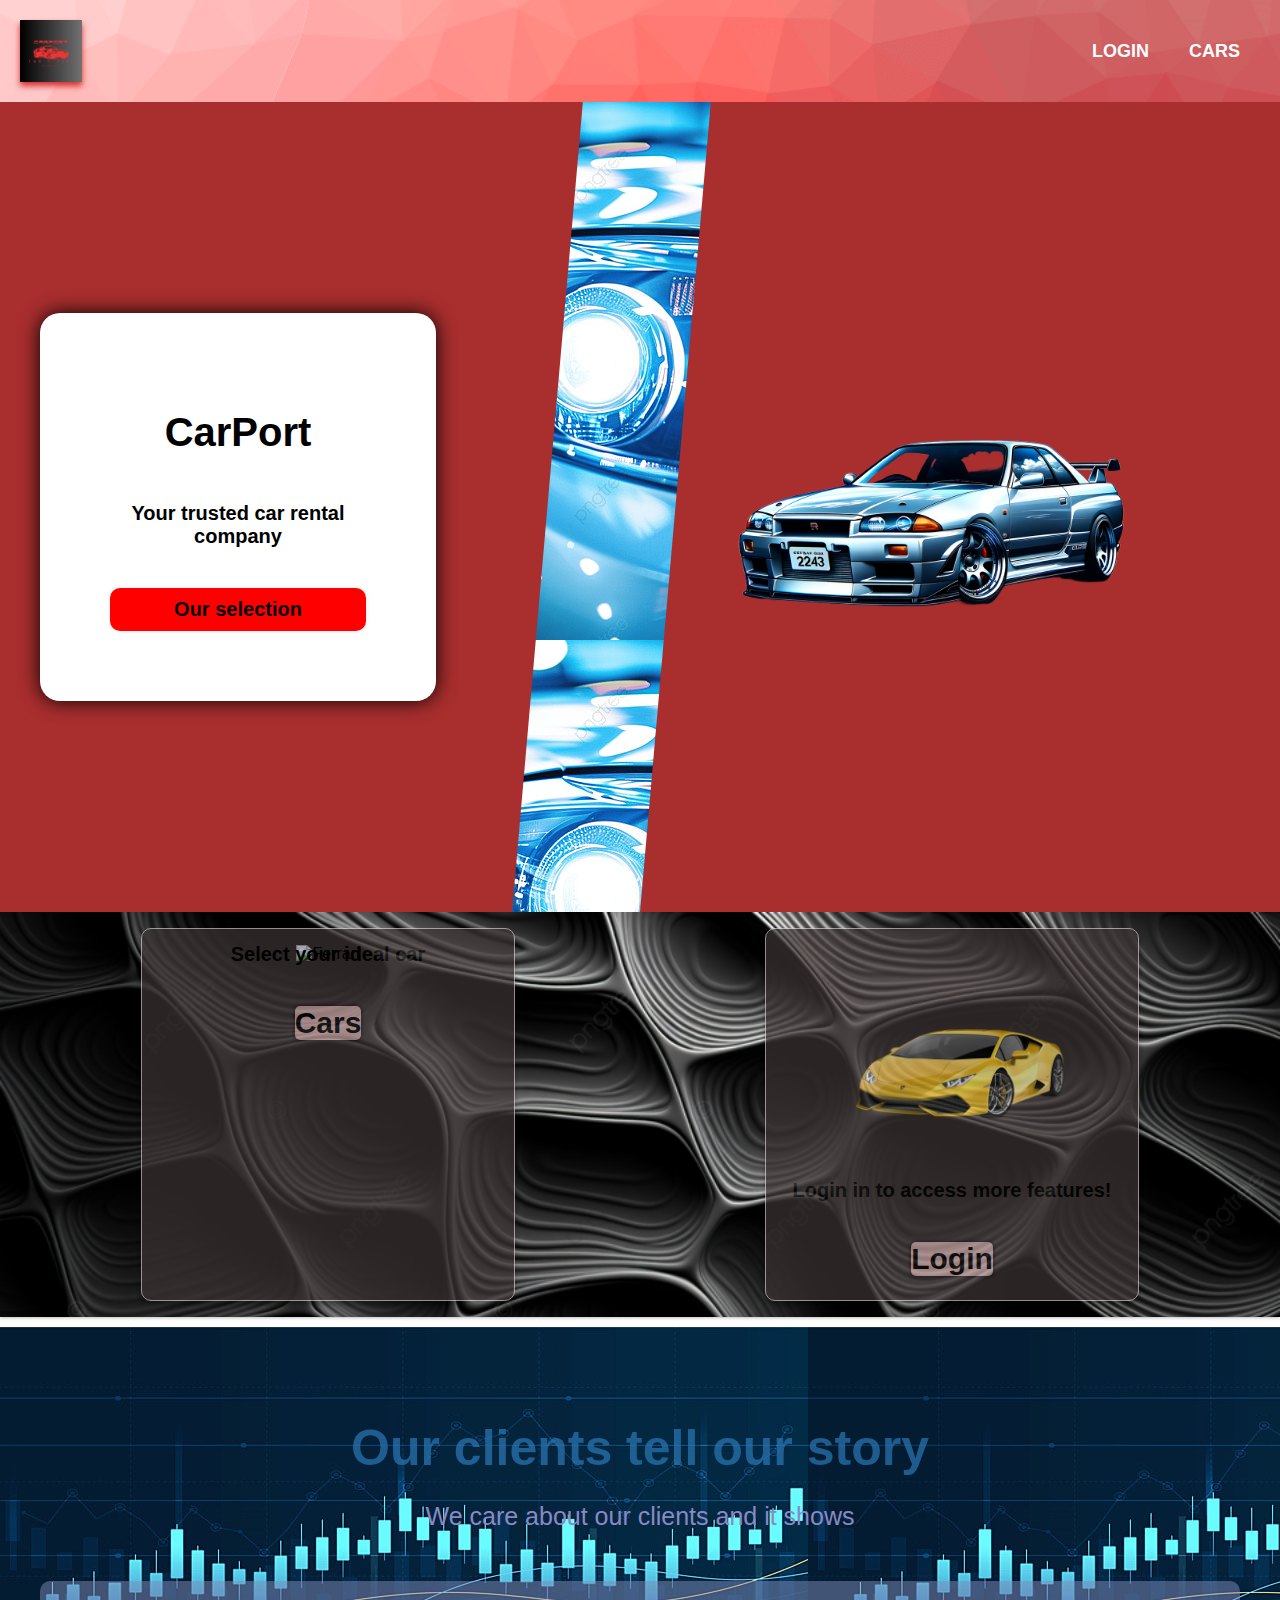
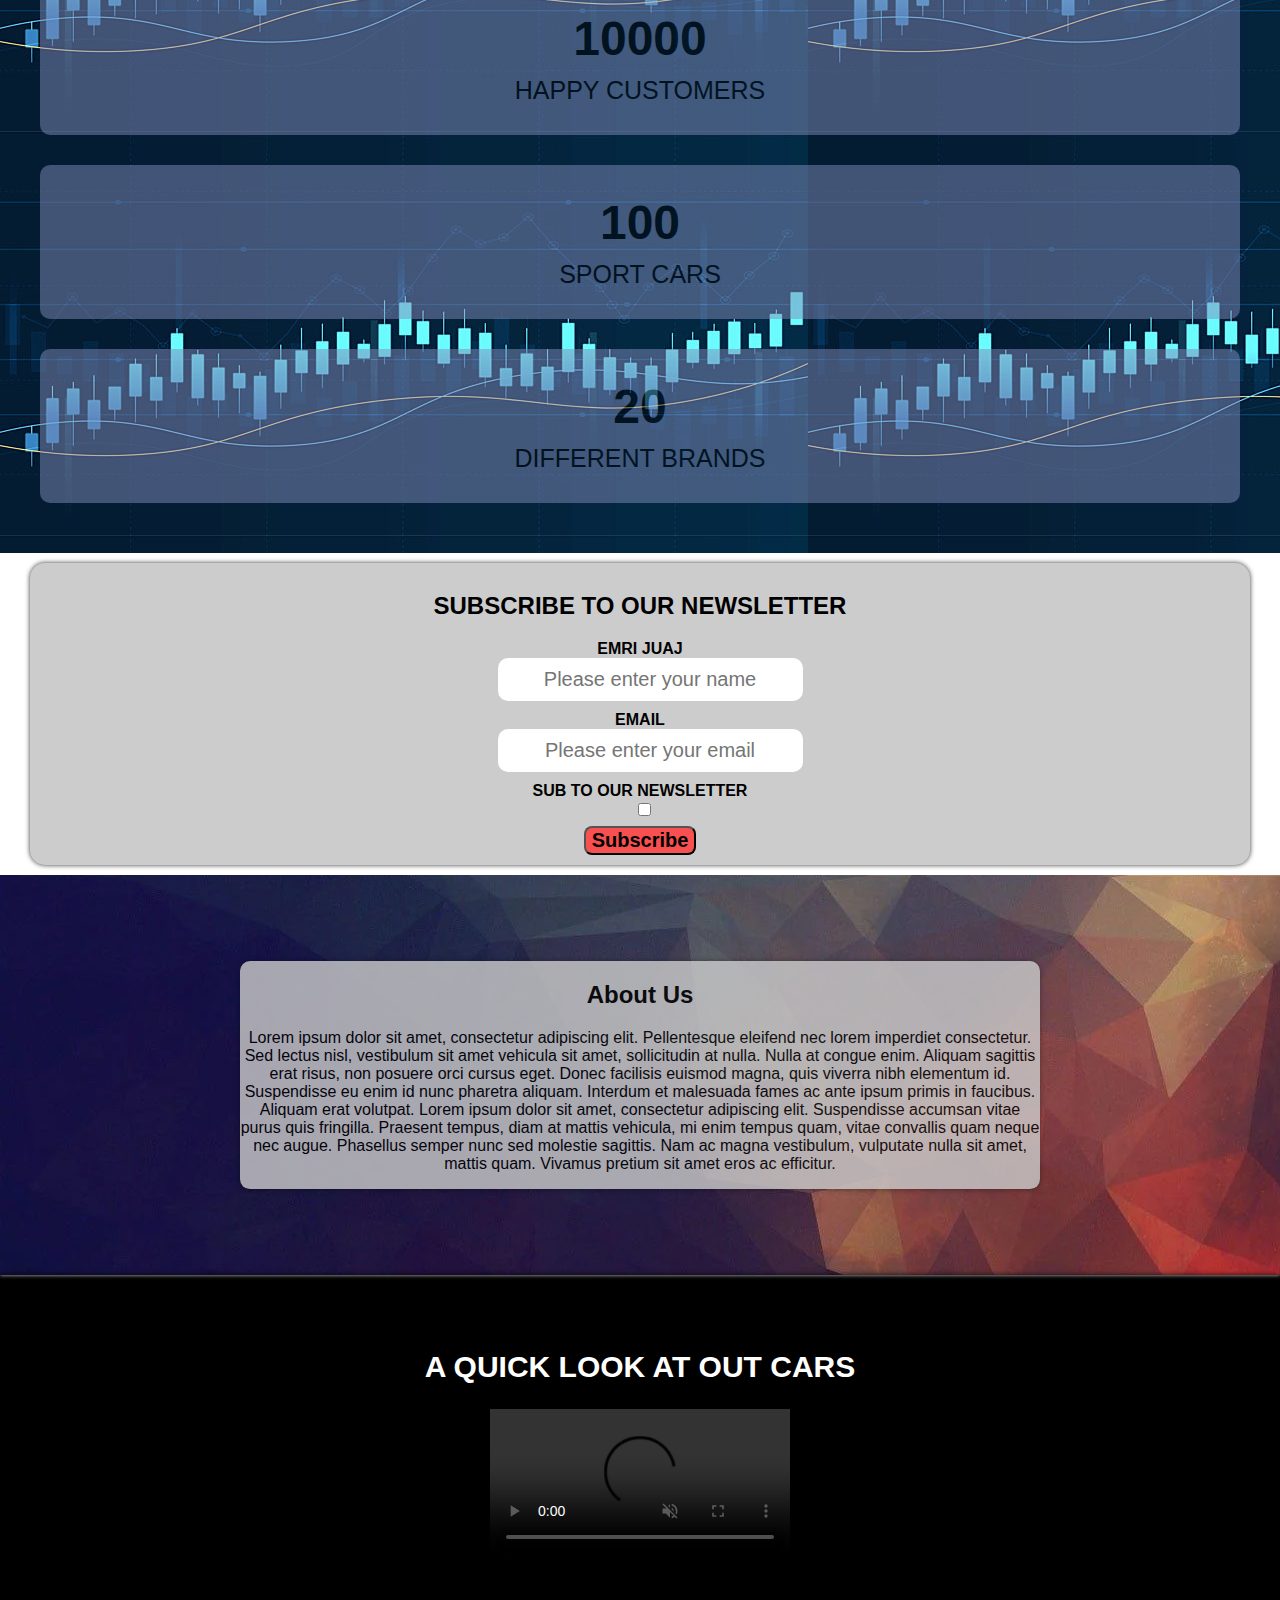
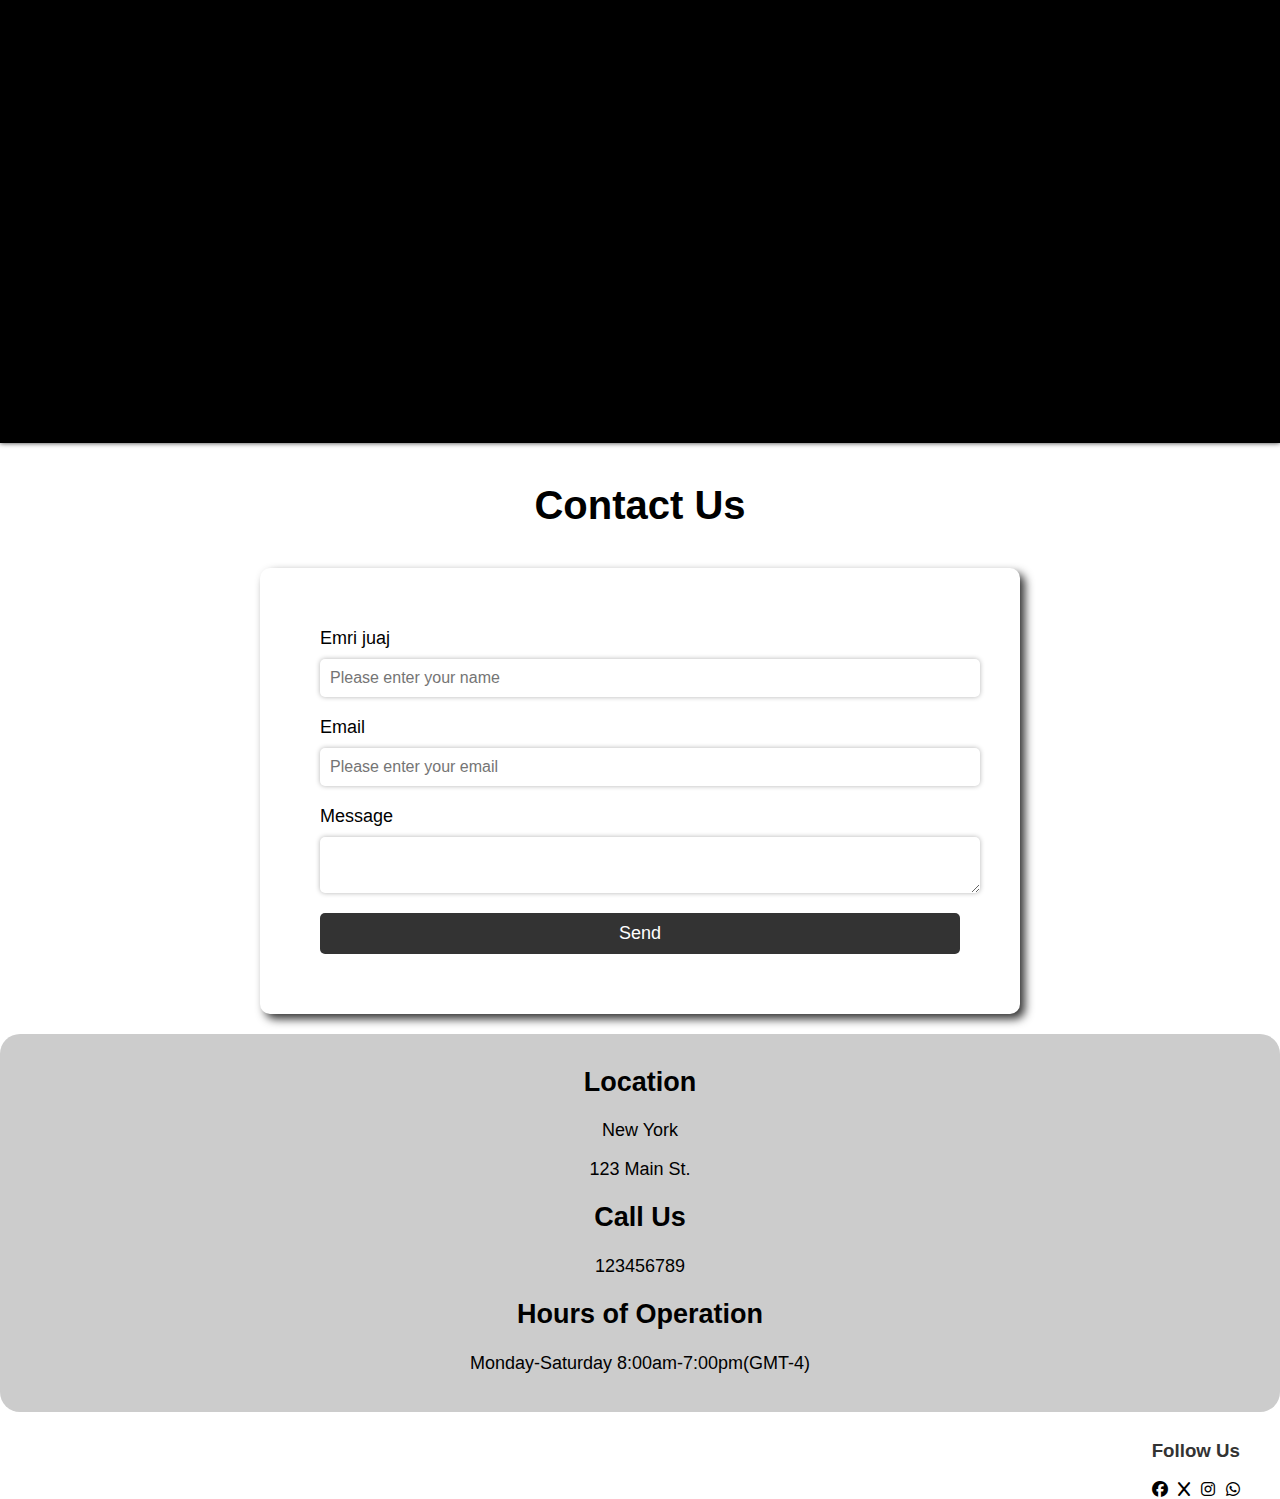
==== commit b8726b7f: "Styling changes" ====
--- a/index.html
+++ b/index.html
@@ -93,7 +93,22 @@
         </div>
      </section>
 
-       <section class="about-us">
+     
+
+     <section class="newsletter-section">
+        <h2>Subscribe to our newsletter</h2>
+        <form id="newsletter-form">
+            <label for="emri">Emri juaj</label>
+            <input type="text" name="emri" placeholder="Please enter your name">
+         <label for="email">Email</label>
+        <input type="email" name="email" placeholder="Please enter your email">
+        <label for="checkbox">Sub to our newsletter</label>
+        <input type="checkbox" name="checkbox">
+         <button>Subscribe</button>
+        </form>
+        </section>
+
+      <section class="about-us">
         <div class="bkg-img"></div>
         <div class="about-us-content">
         <h2>About Us</h2>
@@ -102,40 +117,8 @@
         </p>
     </div>
        </section>
-
-     <section class="newsletter">
-        <h2>Subscribe to our newsletter</h2>
-        <form id="newsletter-form">
-            <label for="emri">Emri juaj</label>
-            <input type="text" name="emri" placeholder="Please enter your name">
-         <label for="email">Email</label>
-        <input type="email" name="email" placeholder="Please enter your email">
-        <label for="checkbox">Sub to our newsletter</label>
-        <input type="checkbox" name="checkbox">
-
-        </form>
-        </section>
-
     
-    
-       <section class="location-section">
-        <div class="location">
-            <div class="location-address">
-                <h2>Location</h2>
-                <p>New York</p>
-                <p>123 Main St.</p>
-                <h2>Call Us</h2>
-                <p>123456789</p>
-                <h2>Hours of Operation</h2>
-                <p>Monday-Saturday 8:00am-7:00pm(GMT-4)</p>
-            </div>
-            <div class="map">
-                <iframe 
-                src="https://www.google.com/maps/embed?pb=!1m18!1m12!1m3!1d387191.03622311755!2d-74.30935047300717!3d40.69753993691164!2m3!1f0!2f0!3f0!3m2!1i1024!2i768!4f13.1!3m3!1m2!1s0x89c24fa5d33f083b%3A0xc80b8f06e177fe62!2sNew%20York%20City%2C%20New%20York%2C%20Shtetet%20e%20Bashkuara%20t%C3%AB%20Amerik%C3%ABs!5e0!3m2!1ssq!2s!4v1728379317679!5m2!1ssq!2s" width="600" height="450" style="border:0;" allowfullscreen="" loading="lazy" referrerpolicy="no-referrer-when-downgrade">
-            </iframe>
-            </div>
-        </div>
-    </section>
+     
 
     <section class="video">
         <div class="video-content">
@@ -169,26 +152,35 @@
             <button type="submit">Send</button>
         </form>
     </section>
-    
+
+
+    <section class="location-section">
+        <div class="location">
+            <div class="location-address">
+                <h2>Location</h2>
+                <p>New York</p>
+                <p>123 Main St.</p>
+                <h2>Call Us</h2>
+                <p>123456789</p>
+                <h2>Hours of Operation</h2>
+                <p>Monday-Saturday 8:00am-7:00pm(GMT-4)</p>
+            </div>
+           
+        </div>
+    </section>
     </main>
     <footer>
         <div class="container">
             <div class="footer-content">
-                <div class="footer-content">
+              
                     <div class="footer-column">
-                        <h3>Contact</h3>
-                        <p>
-                            123 Main St <br>
-                            New York, USA <br>
-                            123456789 <br>
-                            Carport@services.com
-                        </p>
+                        
                     </div>
                     <div class="footer-column">
-                       <img src="WebLogo.png" alt="Our logl" class="footer-logo">
+                       <!-- <img src="WebLogo.png" alt="Our logo" class="footer-logo"> -->
                        <h3>Follow Us</h3>
                         <div class="social-media-icons">
-                            <a href="https://www.facebook.com/"><br>
+                            <a href="https://www.facebook.com/">
                                 <i class="fa-brands fa-facebook"></i>
                             </a>
                             <a href="https://www.x.com/">
@@ -206,9 +198,12 @@
 
                     </div>
                     
-                </div>
-            </div>
-        </div>
+                
+            </div>
+            
+        </div>
+      
+       
     </footer>
 </body>
 </html>
--- a/index.css
+++ b/index.css
@@ -155,7 +155,7 @@
     border-radius: 10px;
     border: 0;
     box-shadow: 0 0 5px rgba(0, 0, 0, 0.1);
-    color: black;
+    color: rgb(0, 0, 0);
     padding: 10px;
     width: 100%;
     margin-top: 20px;
@@ -212,7 +212,7 @@
 
 .reserve-process h3{
     margin:8px 0 ;
-    background: rgb(84, 80, 80);
+    background: rgb(201, 163, 163);
     border-radius: 5px;
     margin-top: 20px;
     box-shadow: 0 0 4px rgba(0, 0, 0, 0.8);
@@ -221,7 +221,7 @@
 .reserve-process h3 a{
    text-decoration: none;
     font-size: 30px;
-    color: rgb(35, 16, 16);
+    color: rgb(0, 0, 0);
 
 
 }
@@ -363,3 +363,195 @@
     color: #fff;
 }
 
+.newsletter-section{
+    background: #ccc;
+    color: #000000;
+    padding: 10px;
+    display: flex;
+    flex-direction: column;
+    align-items: center;
+    max-width: 1200px;
+    margin: 0 auto;
+    margin-top: 10px;
+    box-shadow: 0 0 5px rgba(0, 0, 0, 0.8);
+    border-radius: 15px;
+    margin-bottom: 10px;
+
+}
+
+#newsletter-form{
+    text-align: center;
+}
+
+.newsletter-section label{
+    font-weight: 700;
+    font-size: 2opx;
+    text-transform: uppercase;
+}
+.newsletter-section h2{
+    
+    text-transform: uppercase;
+    text-align: center;
+}
+
+.newsletter-section button{
+    font-size: 20px;
+    font-weight: 700;
+    border-radius: 8px;
+    background-color: #f85050;
+}
+
+.newsletter-section button:hover{
+    transform: scale(1.2);
+    transition: transform 0.3s ease;
+}
+
+.newsletter-section input{
+    display: block;
+    margin-bottom: 10px;
+    border: none;
+    border-radius: 10px;
+    padding: 10px;
+    font-size: 20px;
+    text-align: center;
+    width: 100%;
+    
+
+}
+
+.location{
+    display: flex;
+    flex-direction: column;
+    align-items: center;
+    padding: 10px;
+    border-radius: 20px;
+    background: #ccc;
+    margin: 0 auto;
+    margin-bottom: 10px;
+    overflow: auto;
+    
+}
+
+.location-address{
+text-align: center;
+margin-bottom: 16px;
+}
+
+.location-address{
+    font-size: 30px;
+    color: #333;
+    margin-bottom: 20px;
+}
+
+.location-address{
+    font-size: 18px;
+    color: #000000;
+    margin-bottom: 10px;
+}
+
+.contact-form{
+    display: flex;
+    text-align: center;
+    margin-bottom: 20px;
+    flex-direction: column;
+
+}
+
+.contact-form h2{
+    margin:40px 0 ;
+    font-size: 40px;
+    color: #000000;
+}
+
+.contact-form form{
+    display: flex;
+    flex-direction: column;
+    text-align: left;
+    border-radius: 10px;
+    box-shadow: 5px 5px 10px rgba(0, 0, 0, 0.8);
+    padding: 60px;
+    width: 50%;
+    align-self: center;
+}
+
+.contact-form form label{
+    font-size: 18px;
+    display: block;
+    margin-bottom: 10px;
+}
+
+.contact-form form input, .contact-form form textarea{
+    width: 100%;
+    padding: 10px;
+    margin-bottom: 20px;
+    font-size: 16px;
+    border-radius: 5px;
+    border: 0;
+    background-color: #fff;
+    box-shadow:0 0 5px rgba(0, 0, 0, 0.3);
+
+}
+.contact-form form input:focus{
+    outline: none;
+    border: solid 2px #000000;
+}
+
+.contact-form form button{
+    background-color: #333;
+    color: #fff;
+    border: none;
+    padding: 10px 0;
+    font-size: 18px;
+    border-radius: 5px;
+    cursor: pointer;
+    max-width: 100%
+    
+}
+
+.contact-form form button:hover{
+    transform: scale(1.2);
+    transition: transform 0.3s ease;
+}
+
+.footer{
+    padding: 30px 0;
+    border-top:1px solid #ddd;
+    text-align: center;
+}
+
+.footer-content{
+    display: flex;
+    gap: 30px;
+    justify-content: space-between;
+    align-items: center;
+ 
+}
+.footer-content .footer-column{
+    float: 1;
+}
+.footer-content .footer-column img{
+     height: 150px;
+     display: block;
+    justify-self:left;
+}
+
+.footer-content .footer-column h3{
+    text-align: left;
+    color: #333;
+}
+
+
+.social-media-icons{
+    display: flex;
+    justify-content: space-between;
+  
+}
+
+.social-media-icons a{
+    text-decoration: none;
+}
+
+.social-media-icons i{
+    color: #000000;
+}
+
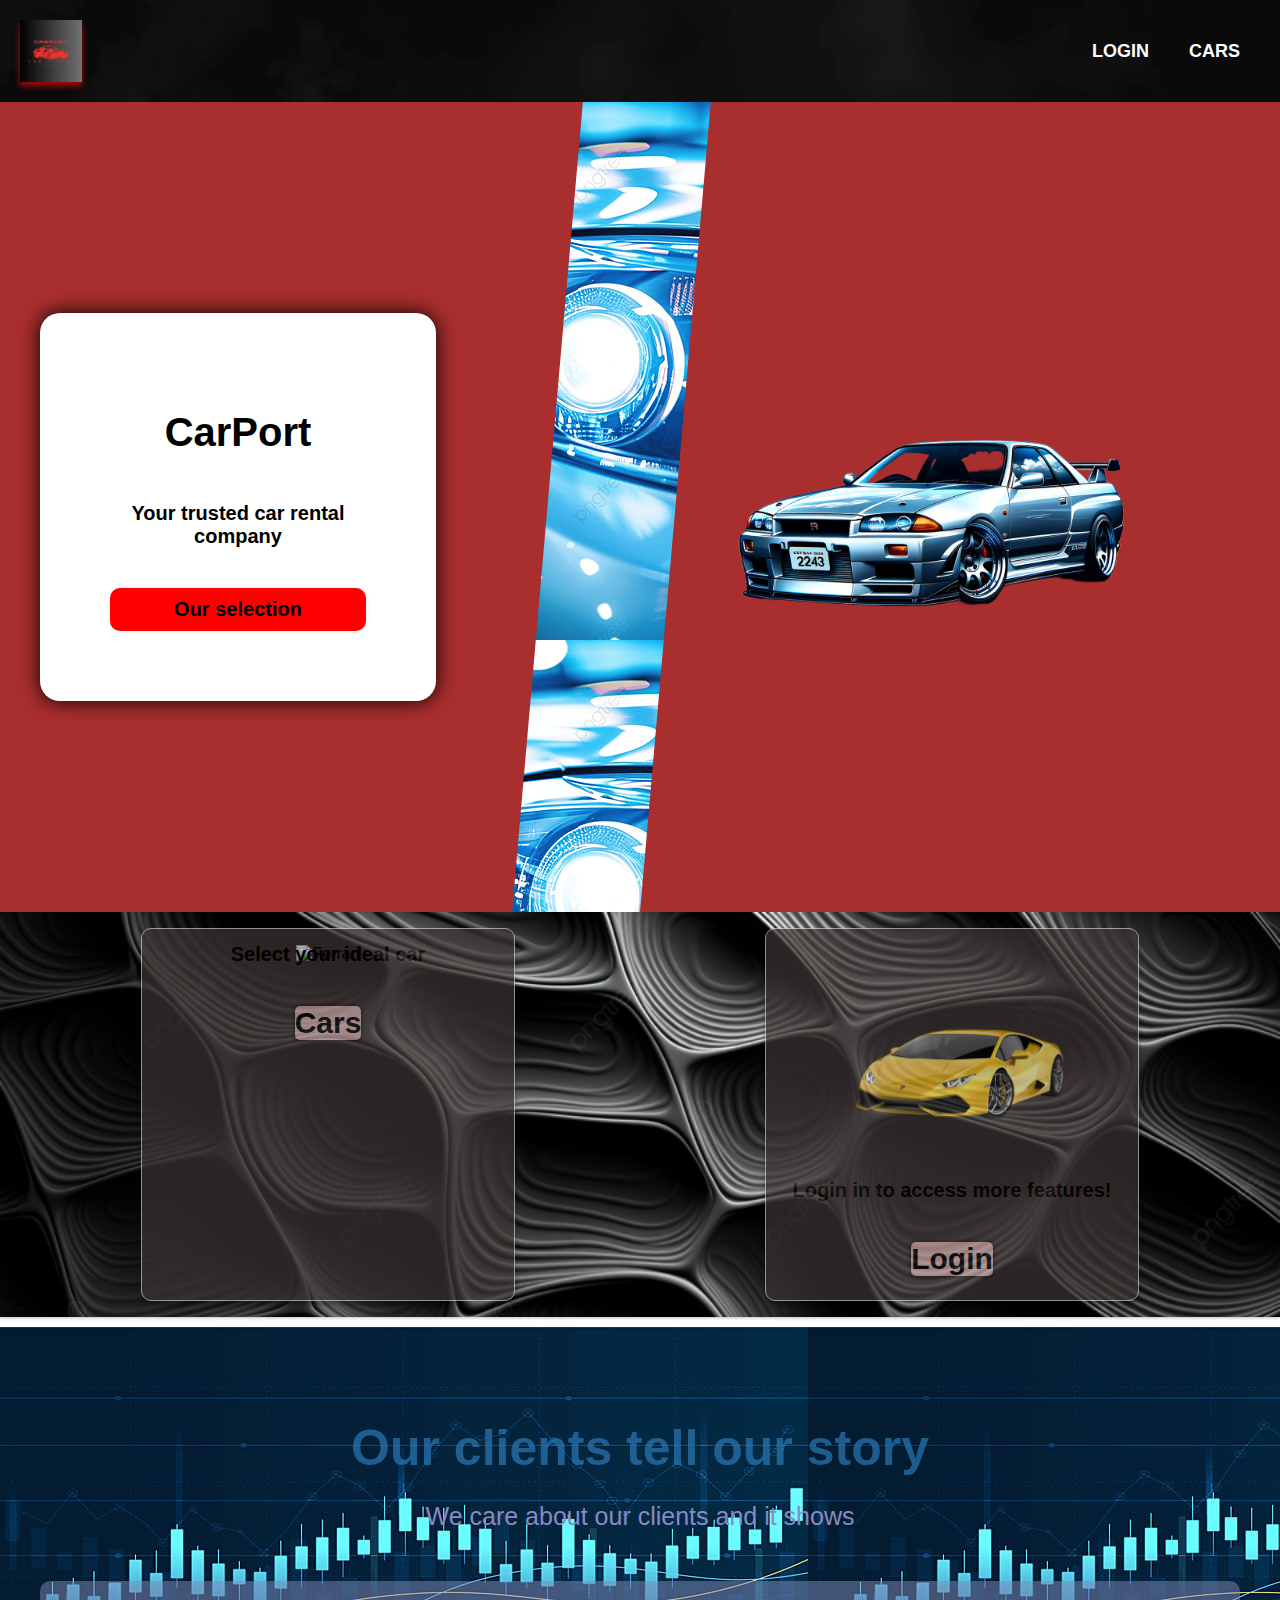
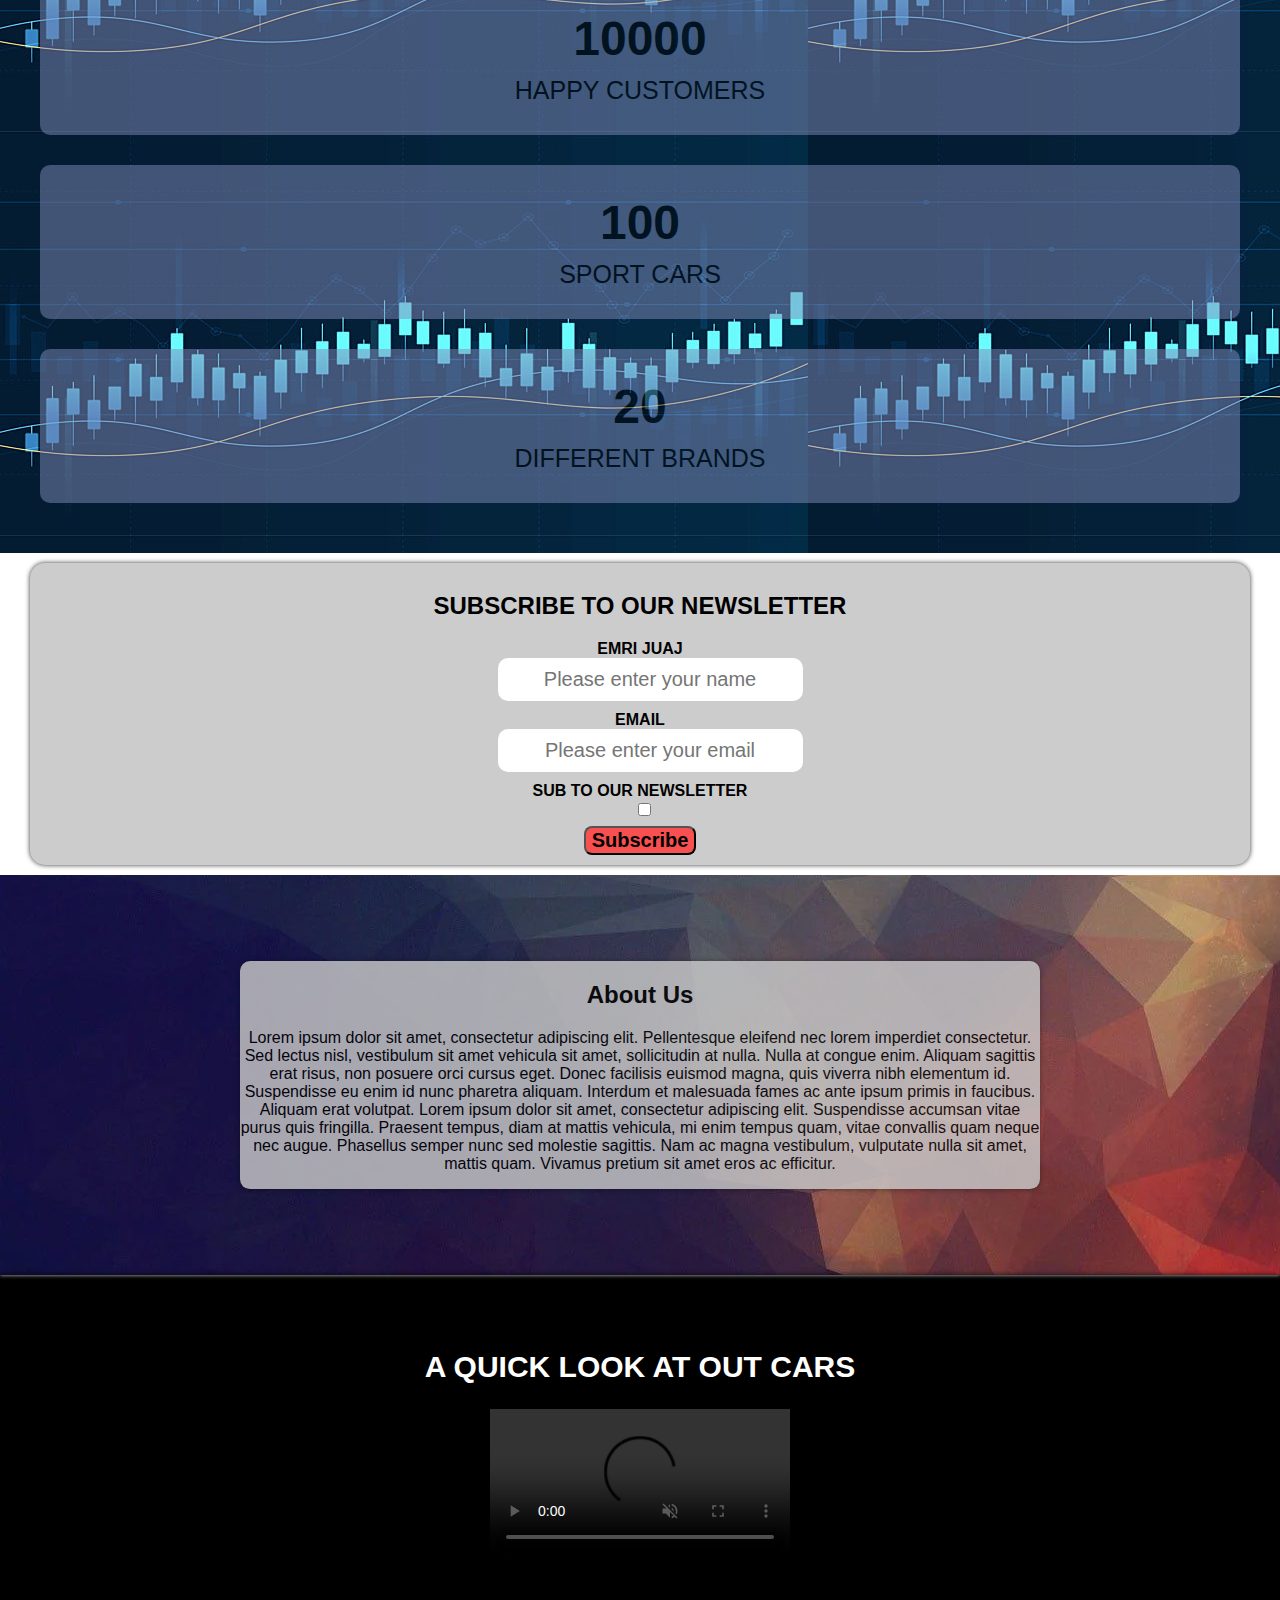
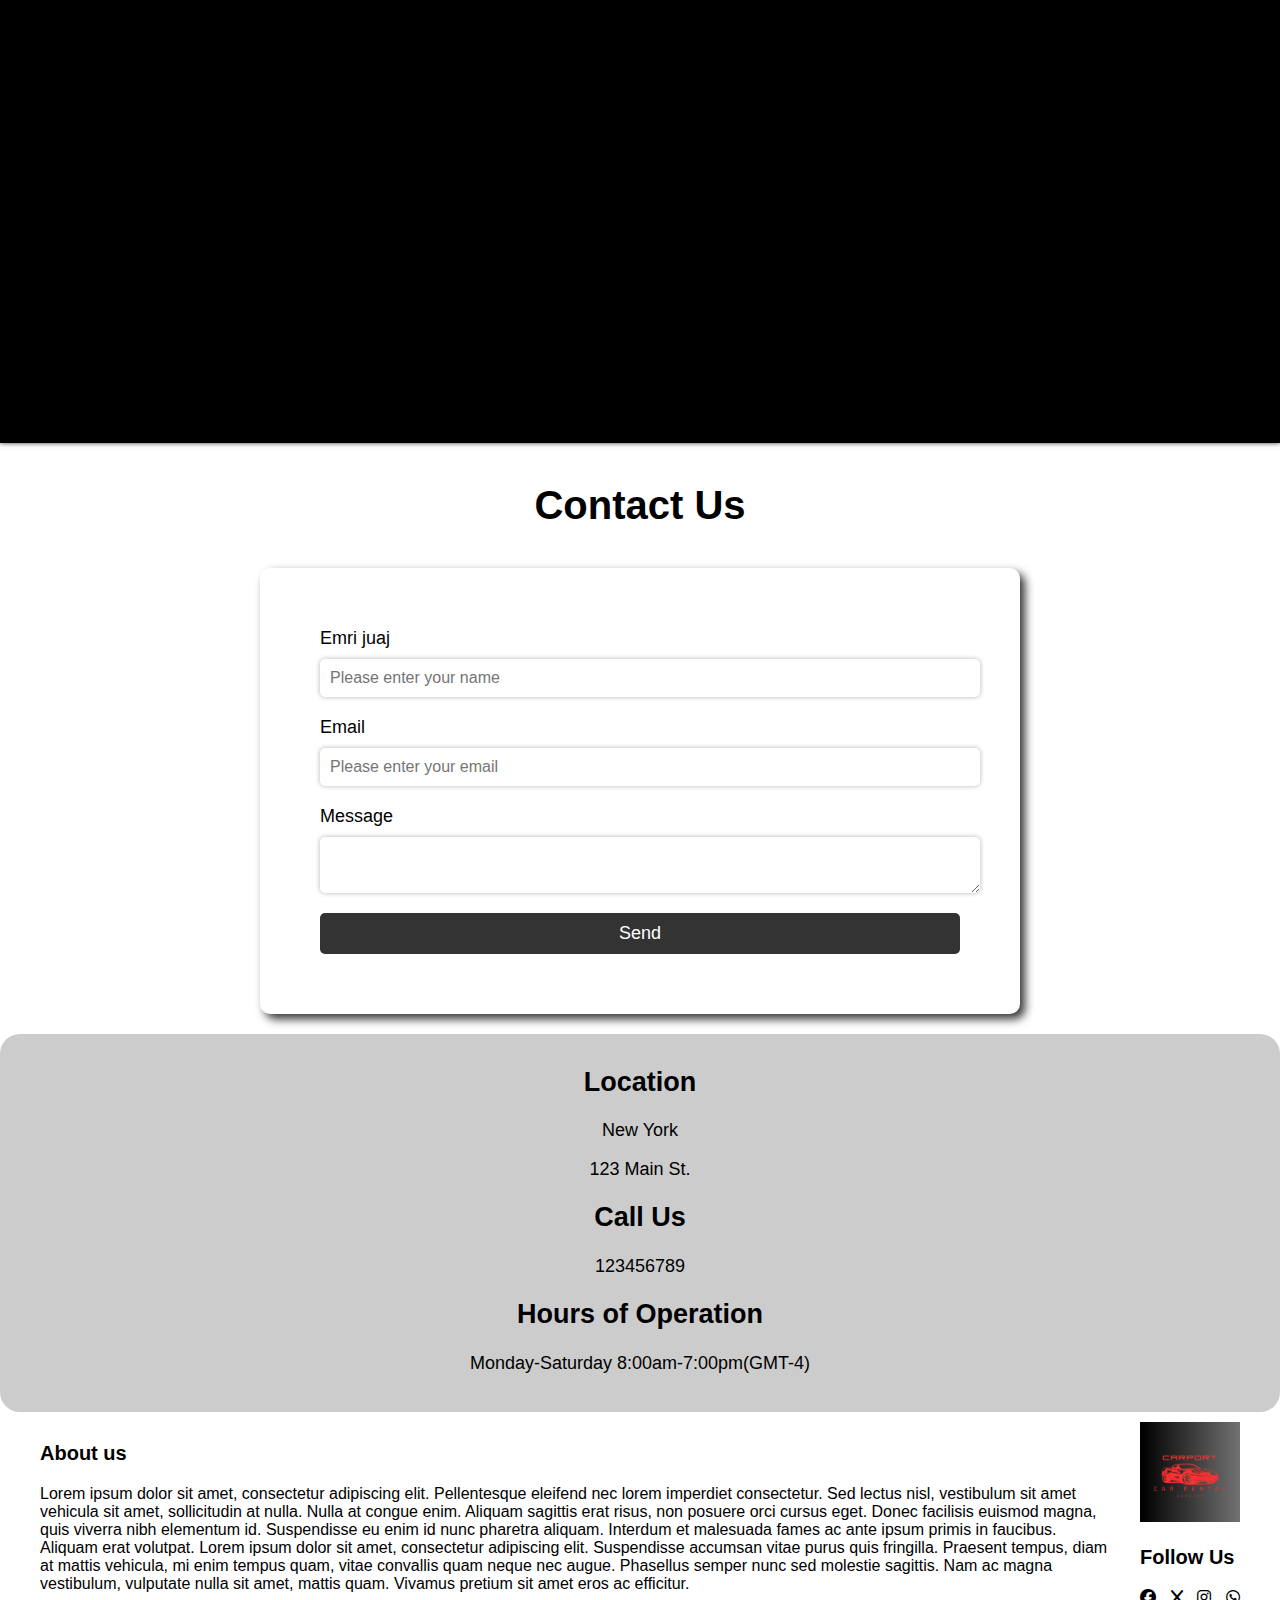
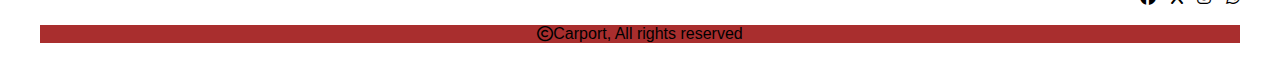
==== commit 28fa1430: "Finishing touches on the main page" ====
--- a/index.html
+++ b/index.html
@@ -173,11 +173,15 @@
         <div class="container">
             <div class="footer-content">
               
+                 
                     <div class="footer-column">
-                        
+                        <h3>About us</h3>
+                        <p>
+                            Lorem ipsum dolor sit amet, consectetur adipiscing elit. Pellentesque eleifend nec lorem imperdiet consectetur. Sed lectus nisl, vestibulum sit amet vehicula sit amet, sollicitudin at nulla. Nulla at congue enim. Aliquam sagittis erat risus, non posuere orci cursus eget. Donec facilisis euismod magna, quis viverra nibh elementum id. Suspendisse eu enim id nunc pharetra aliquam. Interdum et malesuada fames ac ante ipsum primis in faucibus. Aliquam erat volutpat. Lorem ipsum dolor sit amet, consectetur adipiscing elit. Suspendisse accumsan vitae purus quis fringilla. Praesent tempus, diam at mattis vehicula, mi enim tempus quam, vitae convallis quam neque nec augue. Phasellus semper nunc sed molestie sagittis. Nam ac magna vestibulum, vulputate nulla sit amet, mattis quam. Vivamus pretium sit amet eros ac efficitur.
+                        </p>
                     </div>
-                    <div class="footer-column">
-                       <!-- <img src="WebLogo.png" alt="Our logo" class="footer-logo"> -->
+                       <div class="footer-column">
+                    <img src="Logo.png" alt="Our logo" class="footer-logo"> 
                        <h3>Follow Us</h3>
                         <div class="social-media-icons">
                             <a href="https://www.facebook.com/">
@@ -200,6 +204,7 @@
                     
                 
             </div>
+            <p class="footer-bottom"><i class="fa-regular fa-copyright"></i>Carport, All rights reserved</p>
             
         </div>
       
--- a/index.css
+++ b/index.css
@@ -10,7 +10,7 @@
 }
 
 header{
-    background:url(nav.png);
+    background:url(navi.webp);
     background-size: cover;
     box-shadow: 0 0 5px rgba(0, 0, 0, 0.8);
     box-shadow: 0 4px 6px rgba(0, 0, 0, 0.4);
@@ -512,46 +512,49 @@
     transform: scale(1.2);
     transition: transform 0.3s ease;
 }
-
 .footer{
     padding: 30px 0;
-    border-top:1px solid #ddd;
-    text-align: center;
-}
-
-.footer-content{
+    border-top: 1px solid #ddd;
+    text-align: center;
+}
+ .footer-content{
     display: flex;
     gap: 30px;
+ }
+
+.footer-content .footer-column img{
+    height: 100px;
+}
+
+.footer-column h3{
+    text-align: left;
+    color: rgb(0, 0, 0);
+    font-size: 20px;
+}
+
+.footer-column p{
+    text-align: left;
+}
+
+.social-media-icons{
+    display: flex;
     justify-content: space-between;
-    align-items: center;
- 
-}
-.footer-content .footer-column{
-    float: 1;
-}
-.footer-content .footer-column img{
-     height: 150px;
-     display: block;
-    justify-self:left;
-}
-
-.footer-content .footer-column h3{
-    text-align: left;
-    color: #333;
-}
-
-
-.social-media-icons{
-    display: flex;
-    justify-content: space-between;
-  
 }
 
 .social-media-icons a{
     text-decoration: none;
 }
 
+
 .social-media-icons i{
     color: #000000;
 }
 
+.footer-bottom{
+    color: #000000;
+    text-align: center;
+    background-color: rgb(169, 46, 46) ;
+    
+}
+
+
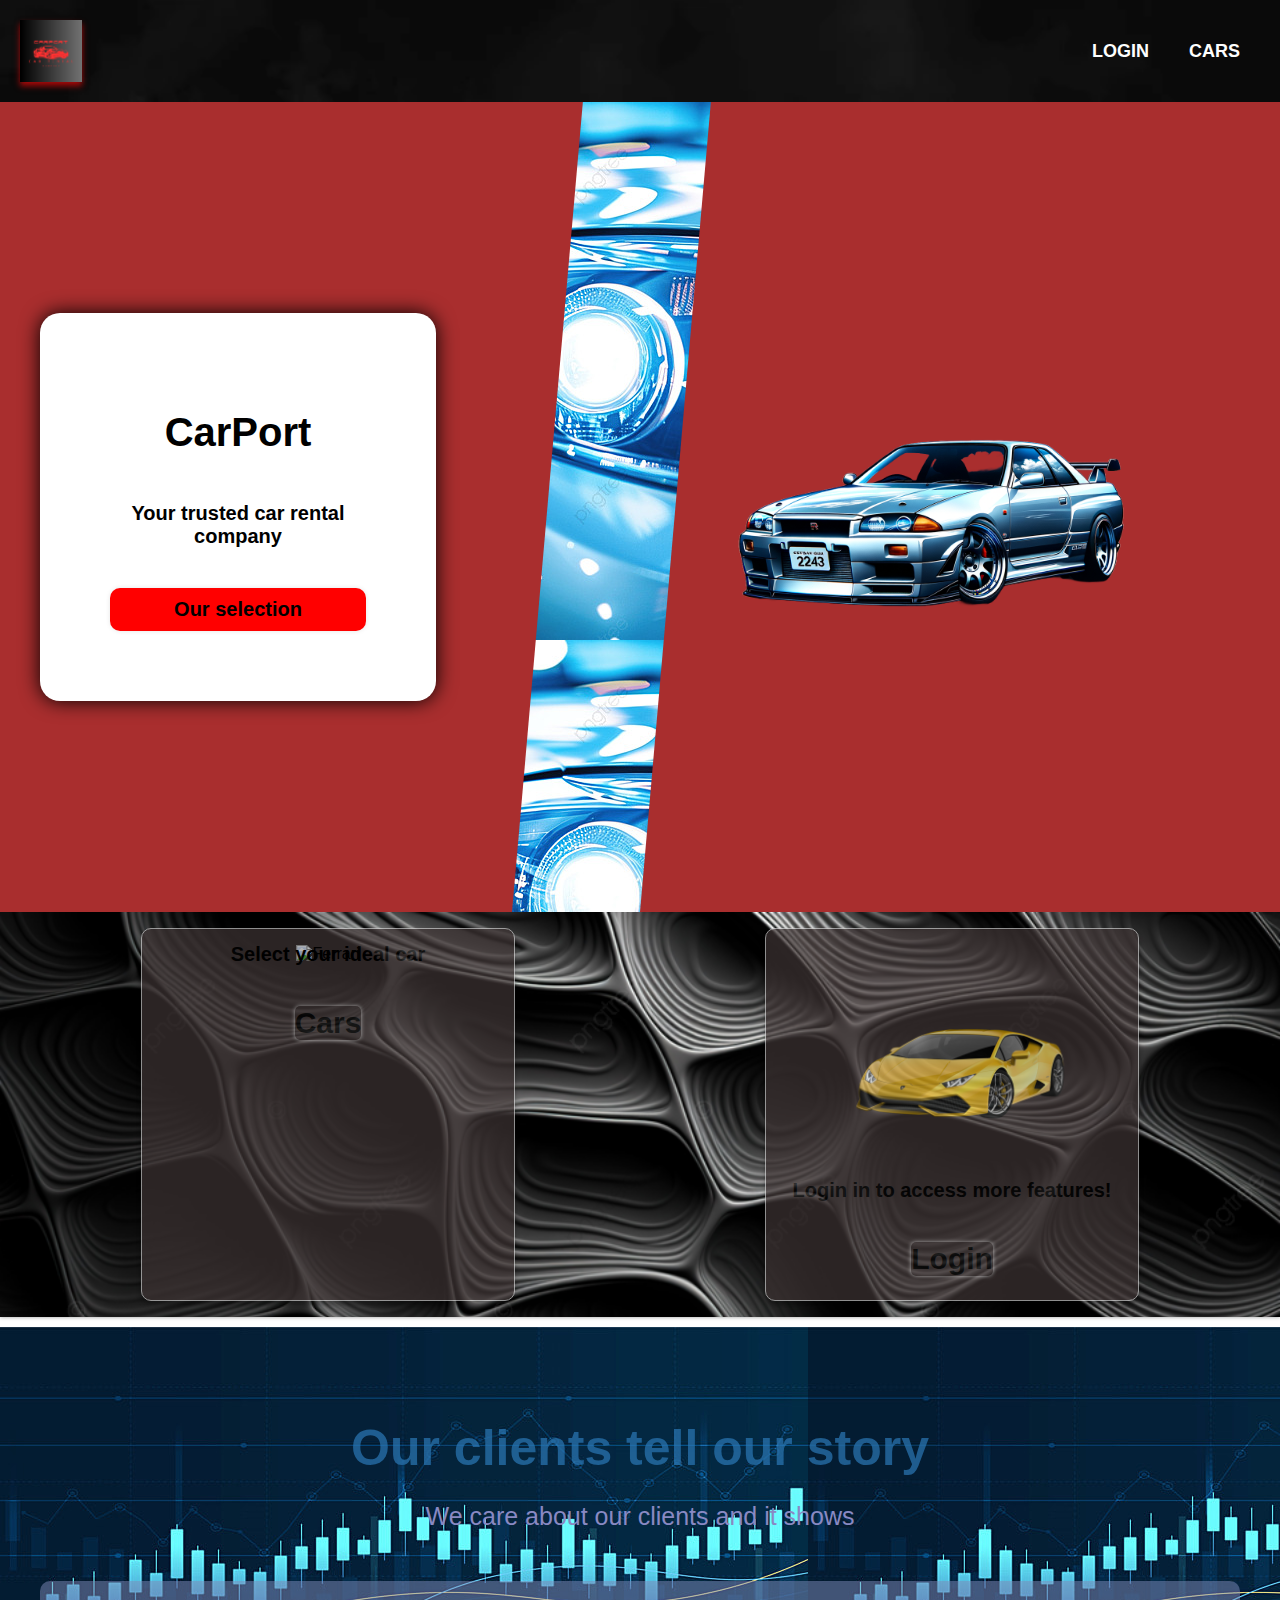
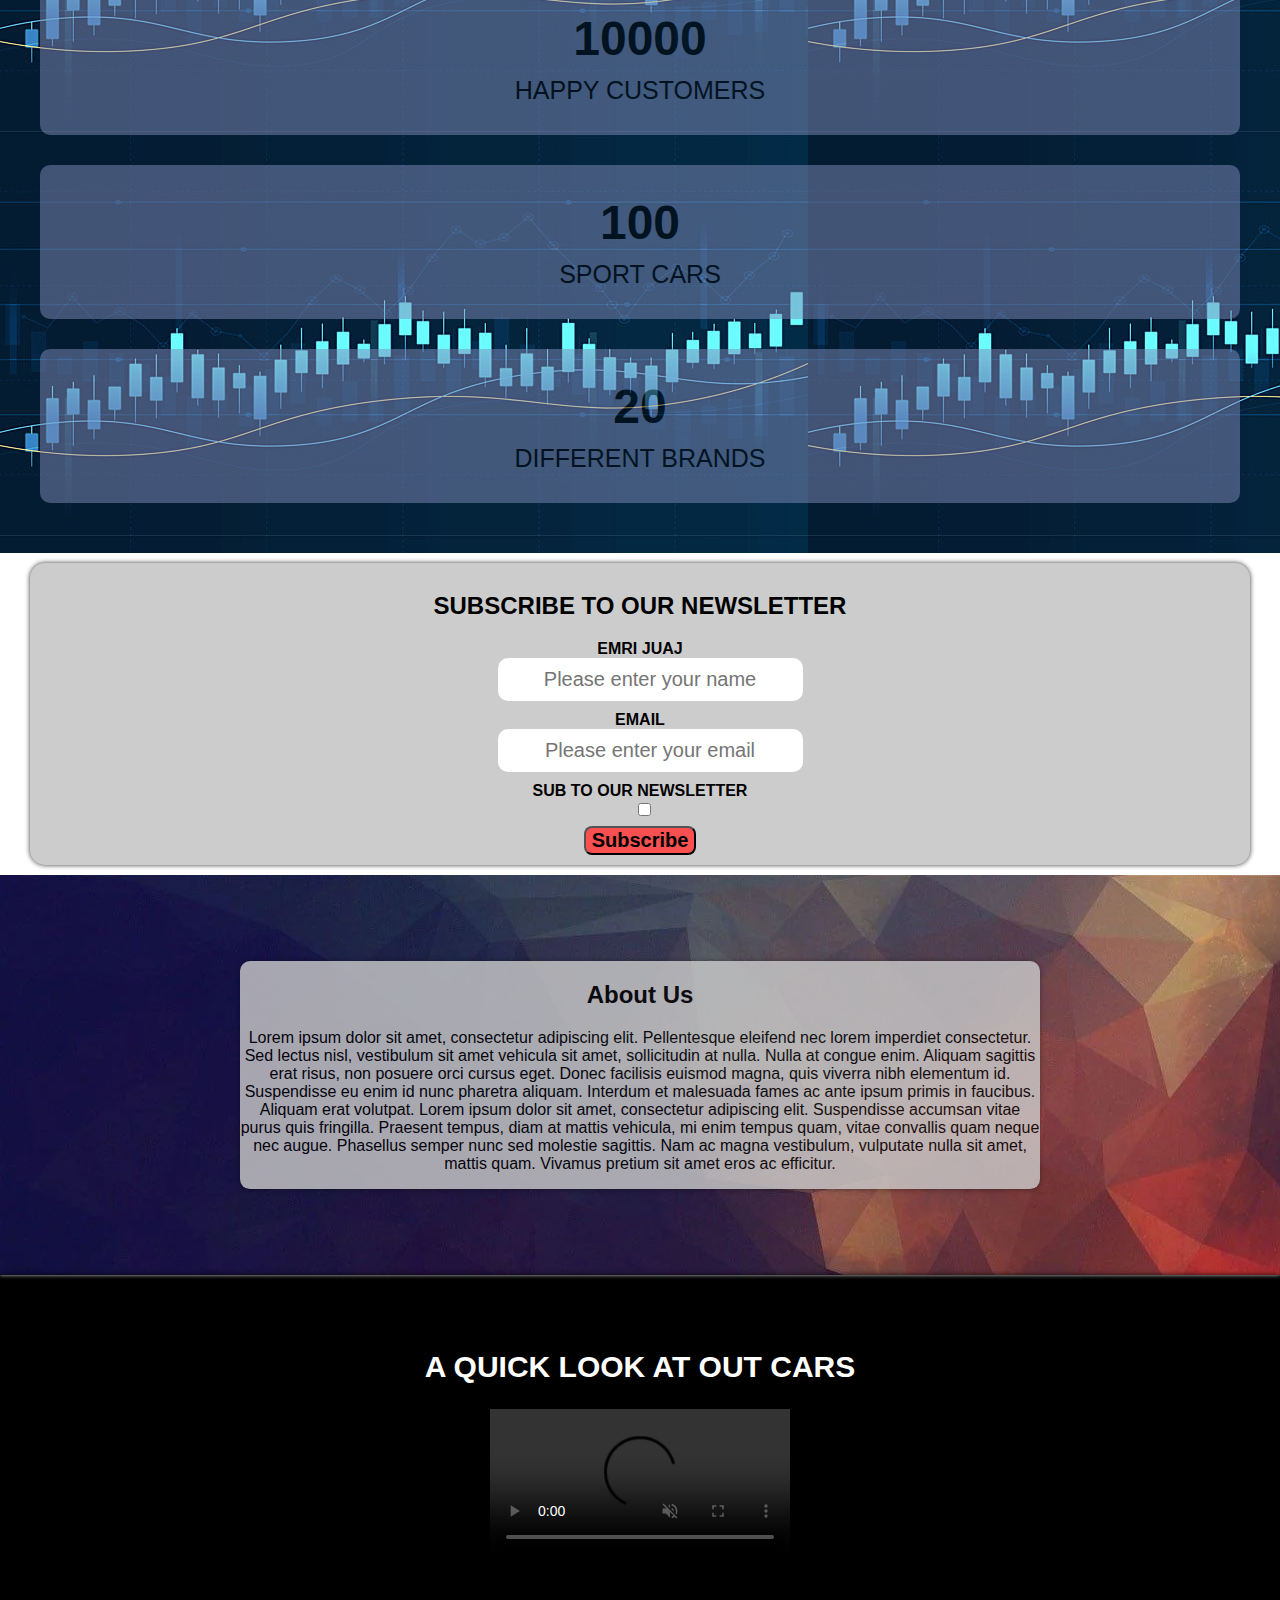
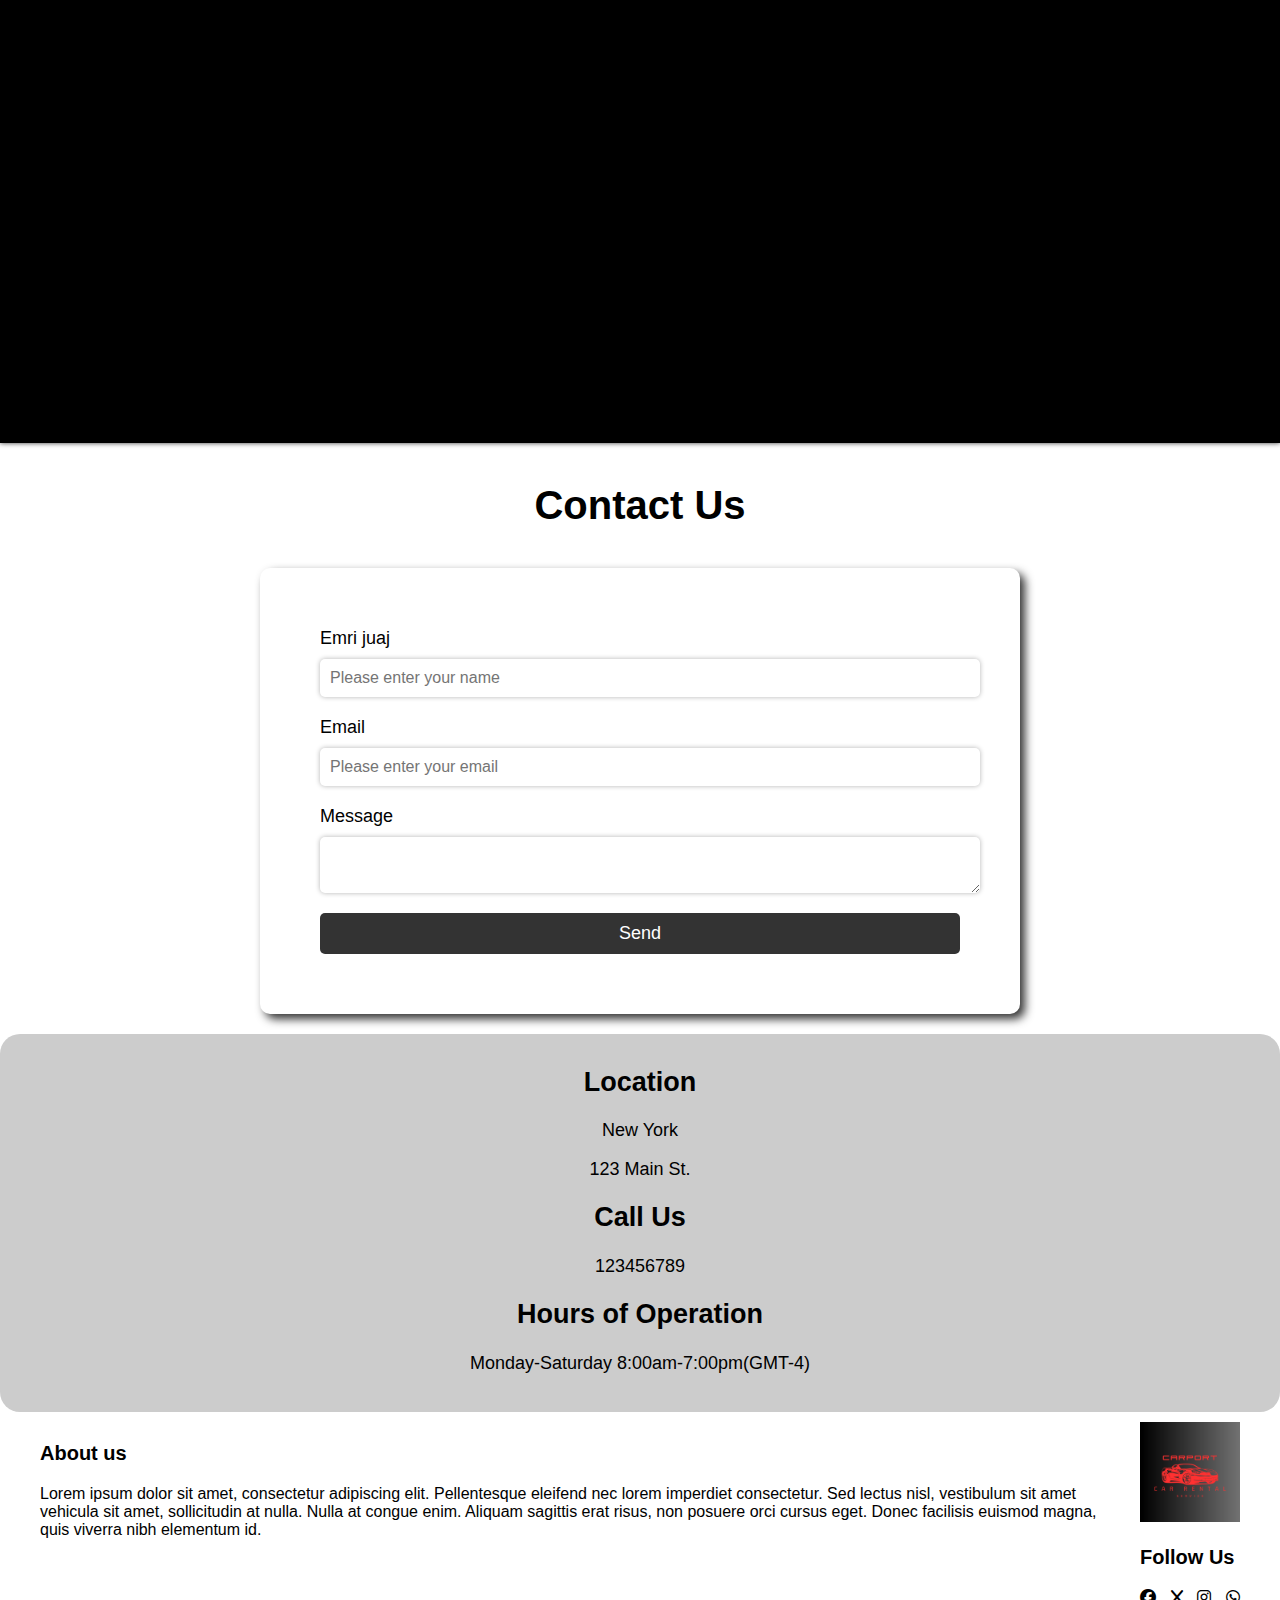
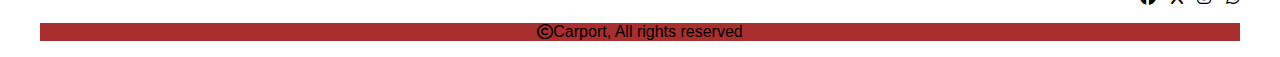
==== commit 1ed91eaf: "Added basket function to js" ====
--- a/index.html
+++ b/index.html
@@ -24,7 +24,7 @@
         <div class="car-info">
             <h1>CarPort</h1>
             <h3>Your trusted car rental company</h3>
-            <button class="modern-button">Our selection</button>
+            <a href="cars.html"><button class="modern-button">Our selection</button></a>
         </div>
             <div class="car-img">
                 <img src="Nissan.png" alt="Nissan">
@@ -177,7 +177,7 @@
                     <div class="footer-column">
                         <h3>About us</h3>
                         <p>
-                            Lorem ipsum dolor sit amet, consectetur adipiscing elit. Pellentesque eleifend nec lorem imperdiet consectetur. Sed lectus nisl, vestibulum sit amet vehicula sit amet, sollicitudin at nulla. Nulla at congue enim. Aliquam sagittis erat risus, non posuere orci cursus eget. Donec facilisis euismod magna, quis viverra nibh elementum id. Suspendisse eu enim id nunc pharetra aliquam. Interdum et malesuada fames ac ante ipsum primis in faucibus. Aliquam erat volutpat. Lorem ipsum dolor sit amet, consectetur adipiscing elit. Suspendisse accumsan vitae purus quis fringilla. Praesent tempus, diam at mattis vehicula, mi enim tempus quam, vitae convallis quam neque nec augue. Phasellus semper nunc sed molestie sagittis. Nam ac magna vestibulum, vulputate nulla sit amet, mattis quam. Vivamus pretium sit amet eros ac efficitur.
+                            Lorem ipsum dolor sit amet, consectetur adipiscing elit. Pellentesque eleifend nec lorem imperdiet consectetur. Sed lectus nisl, vestibulum sit amet vehicula sit amet, sollicitudin at nulla. Nulla at congue enim. Aliquam sagittis erat risus, non posuere orci cursus eget. Donec facilisis euismod magna, quis viverra nibh elementum id. 
                         </p>
                     </div>
                        <div class="footer-column">
--- a/index.css
+++ b/index.css
@@ -212,10 +212,12 @@
 
 .reserve-process h3{
     margin:8px 0 ;
-    background: rgb(201, 163, 163);
+    background: transparent;
+    color: rgb(255, 255, 255);
     border-radius: 5px;
     margin-top: 20px;
-    box-shadow: 0 0 4px rgba(0, 0, 0, 0.8);
+    box-shadow: 0 0 4px rgba(255, 255, 255, 0.8);
+    
      
 }
 .reserve-process h3 a{
@@ -534,6 +536,7 @@
 
 .footer-column p{
     text-align: left;
+    
 }
 
 .social-media-icons{
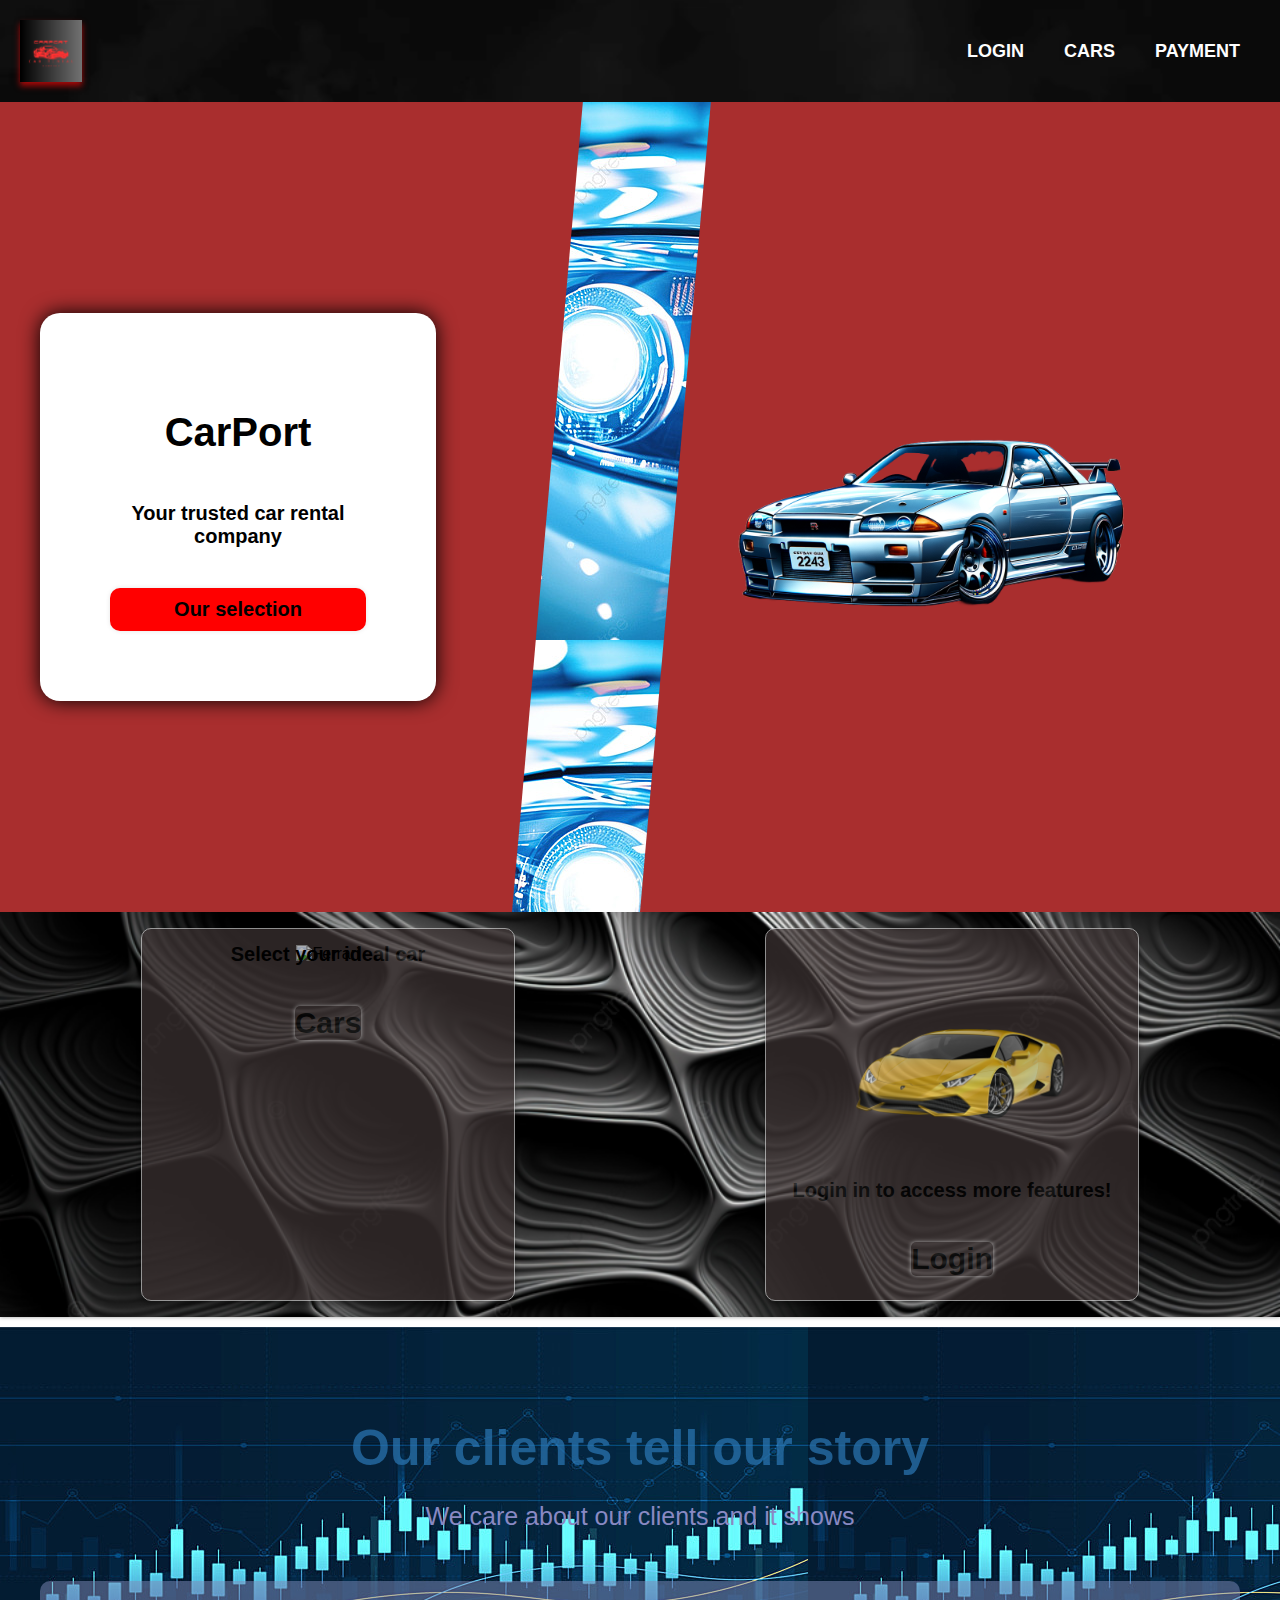
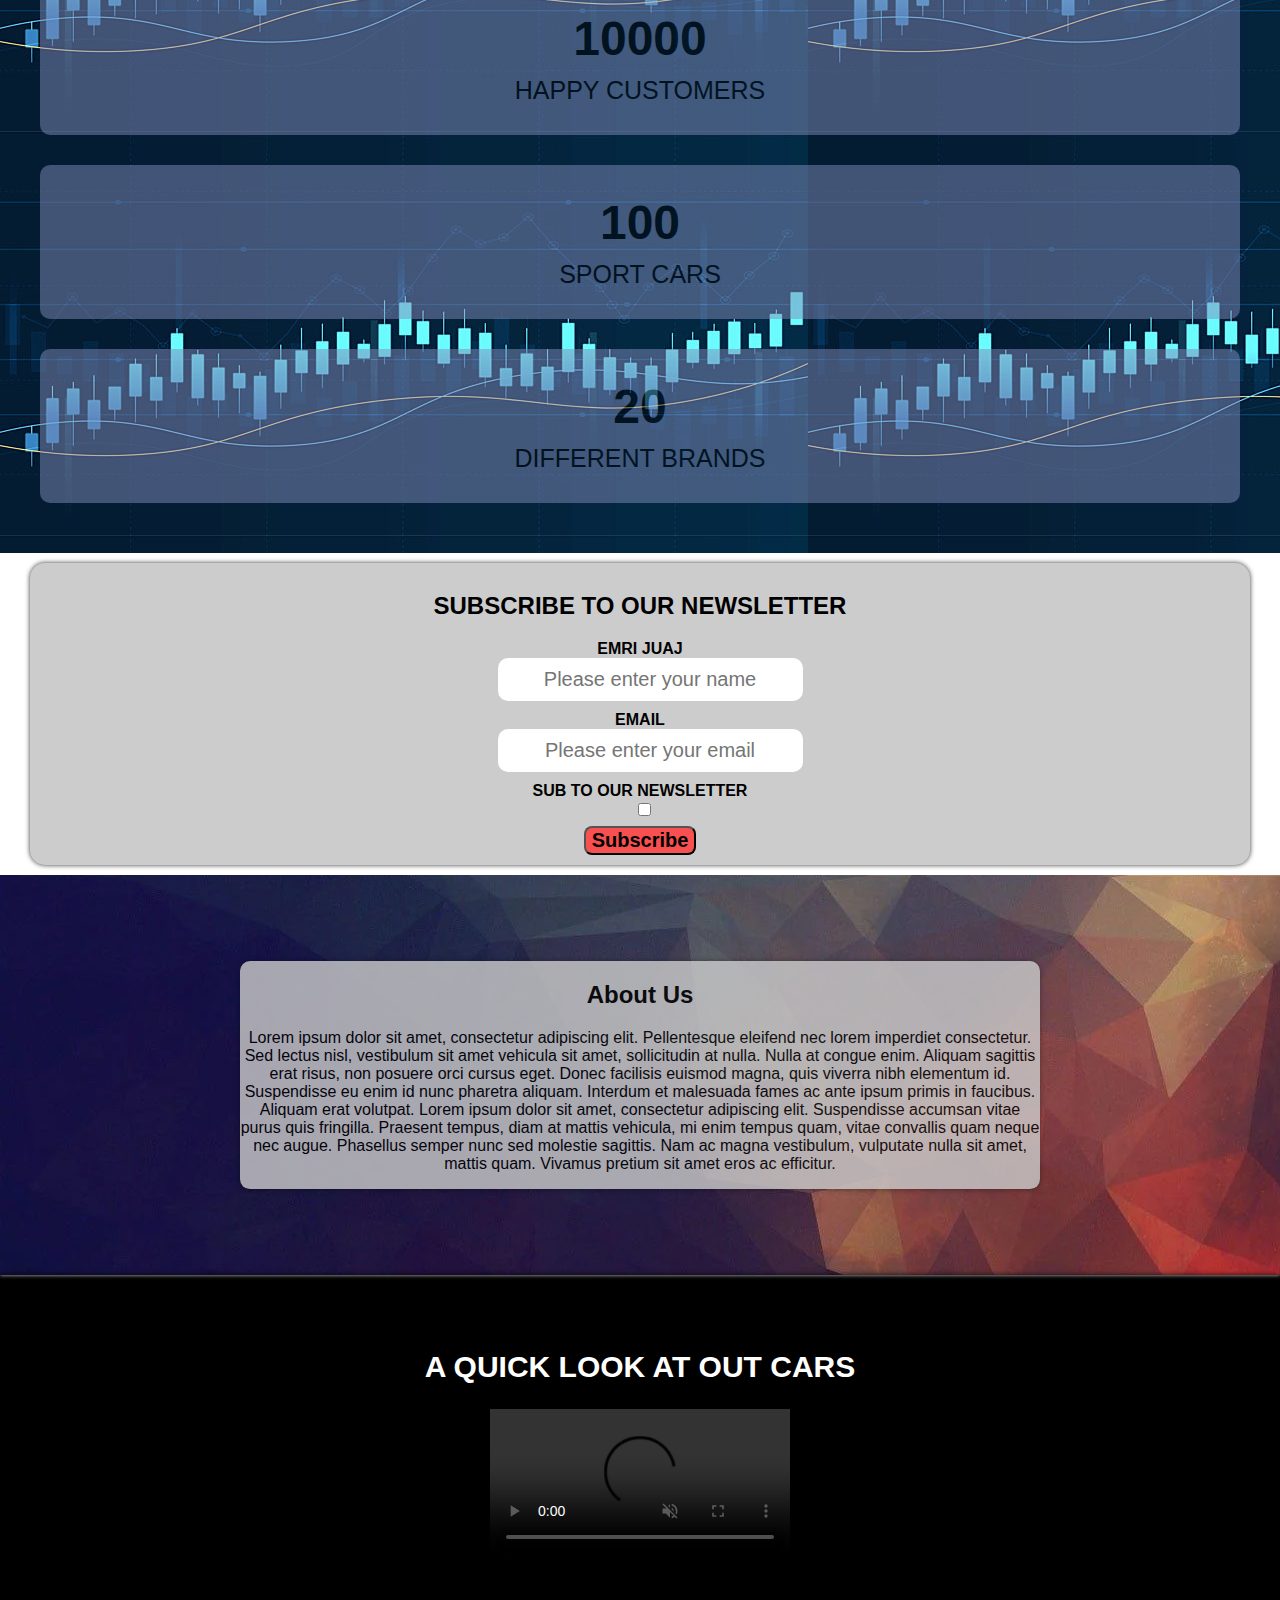
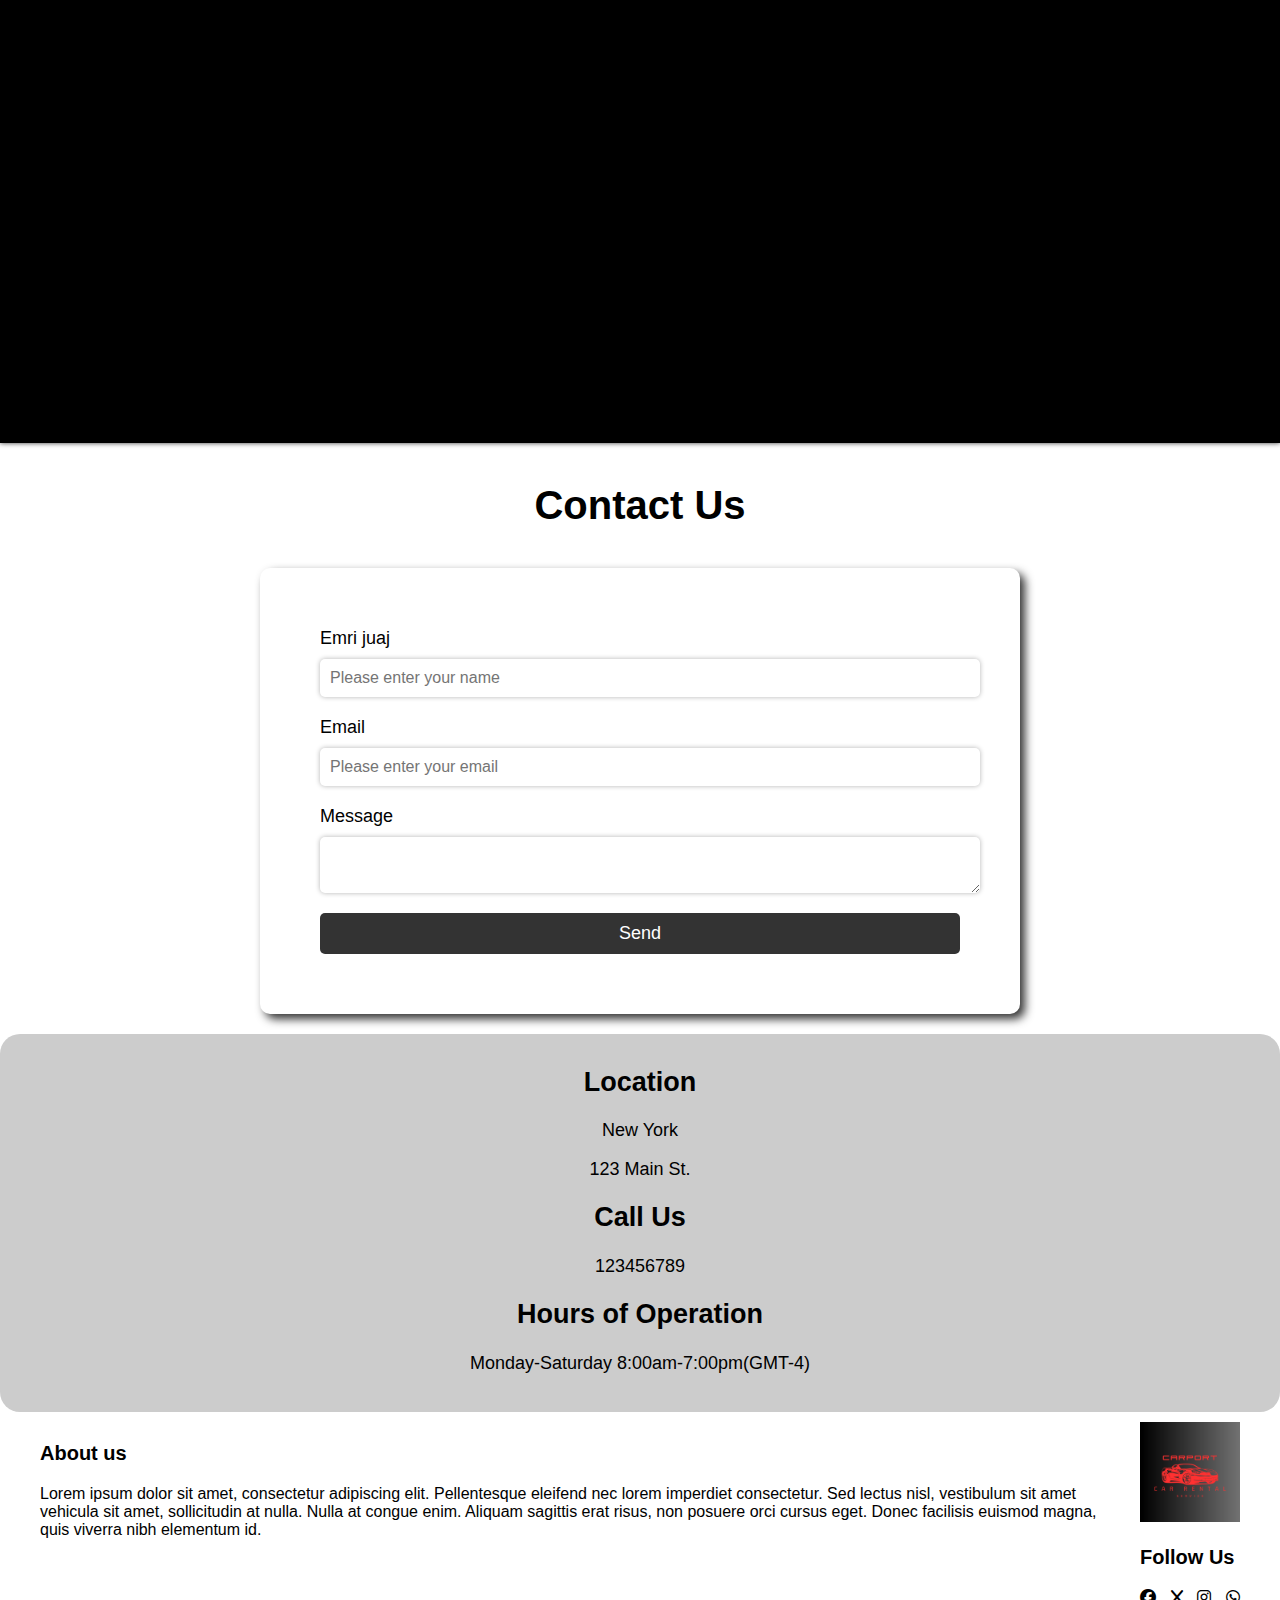
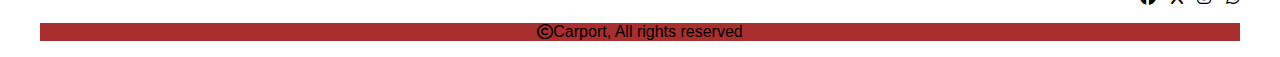
==== commit feaaee27: "Added calculatetotal to the website" ====
--- a/index.html
+++ b/index.html
@@ -14,6 +14,7 @@
         <ul>
             <li> <a href="login.html">Login</a></li>
             <li><a href="cars.html">Cars</a></li>
+            <li><a href="payment.html">Payment</a></li>
             
         </ul>
     </nav>
